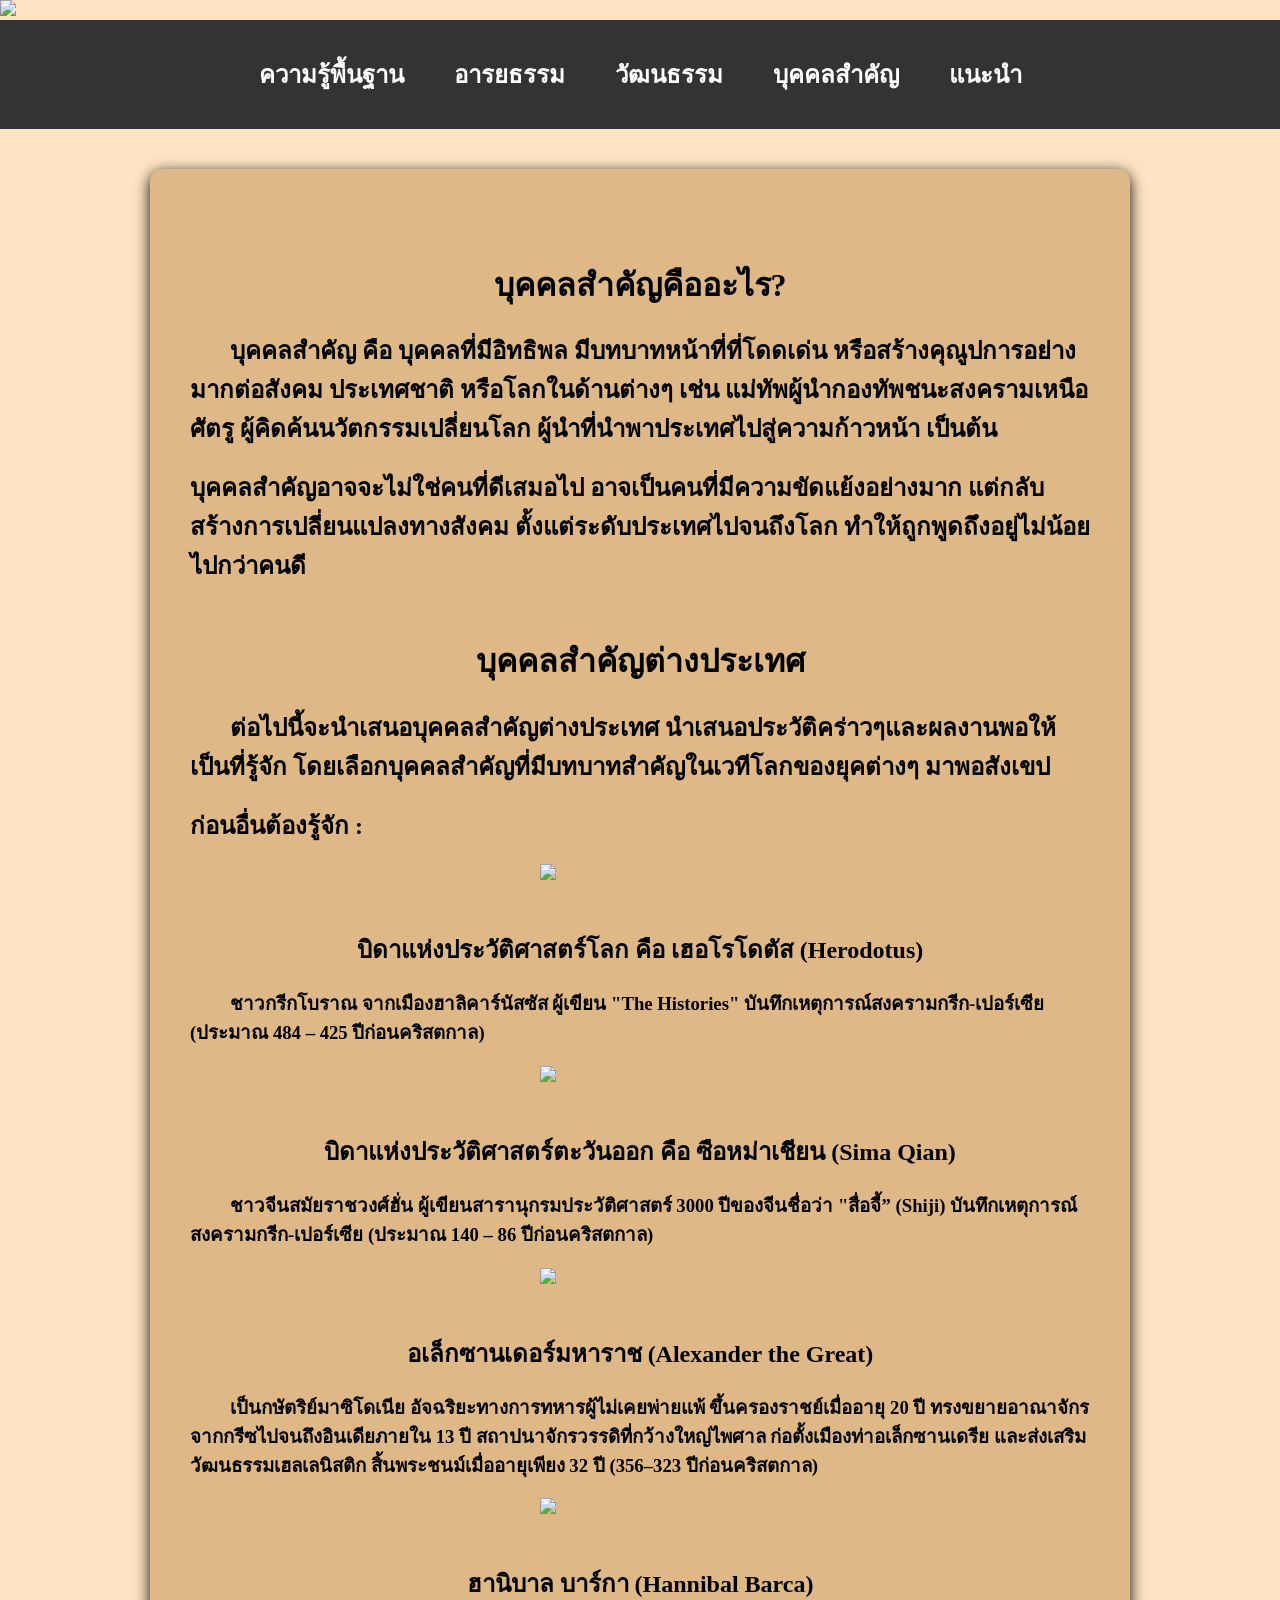
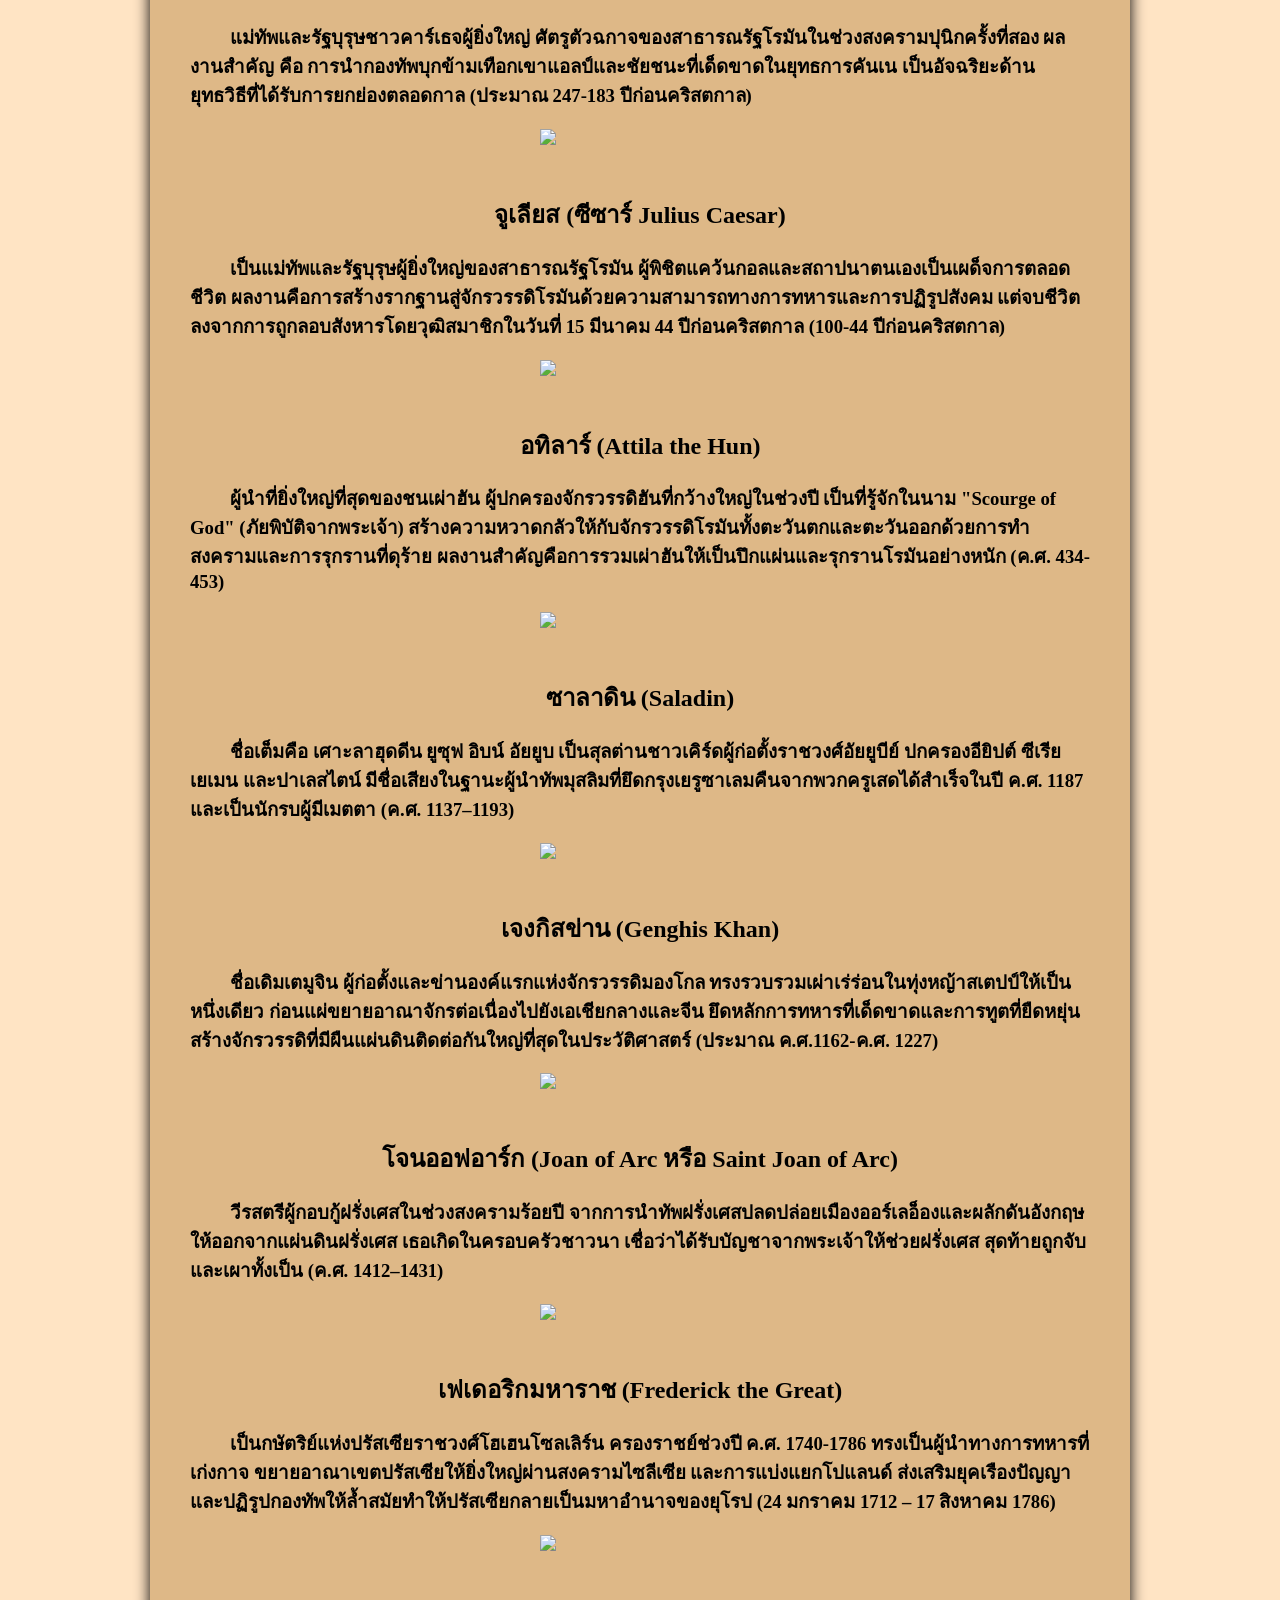
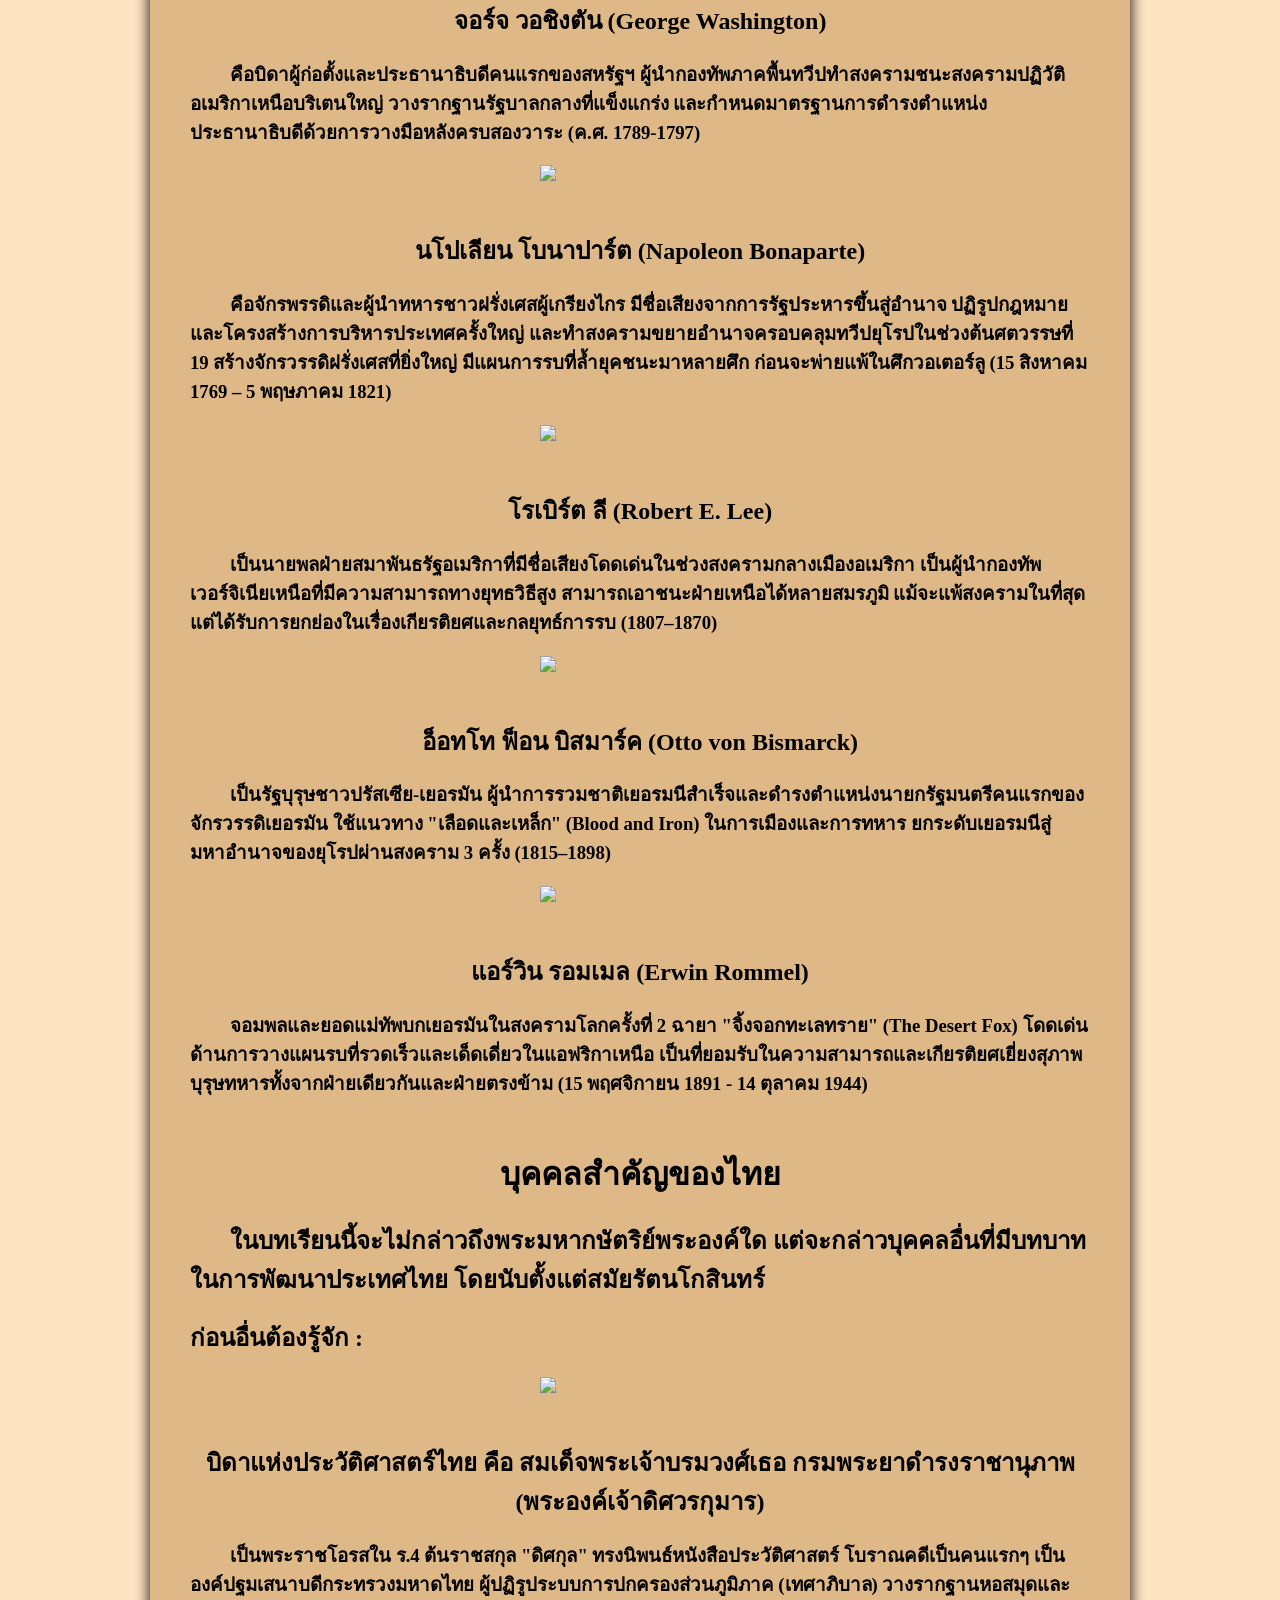
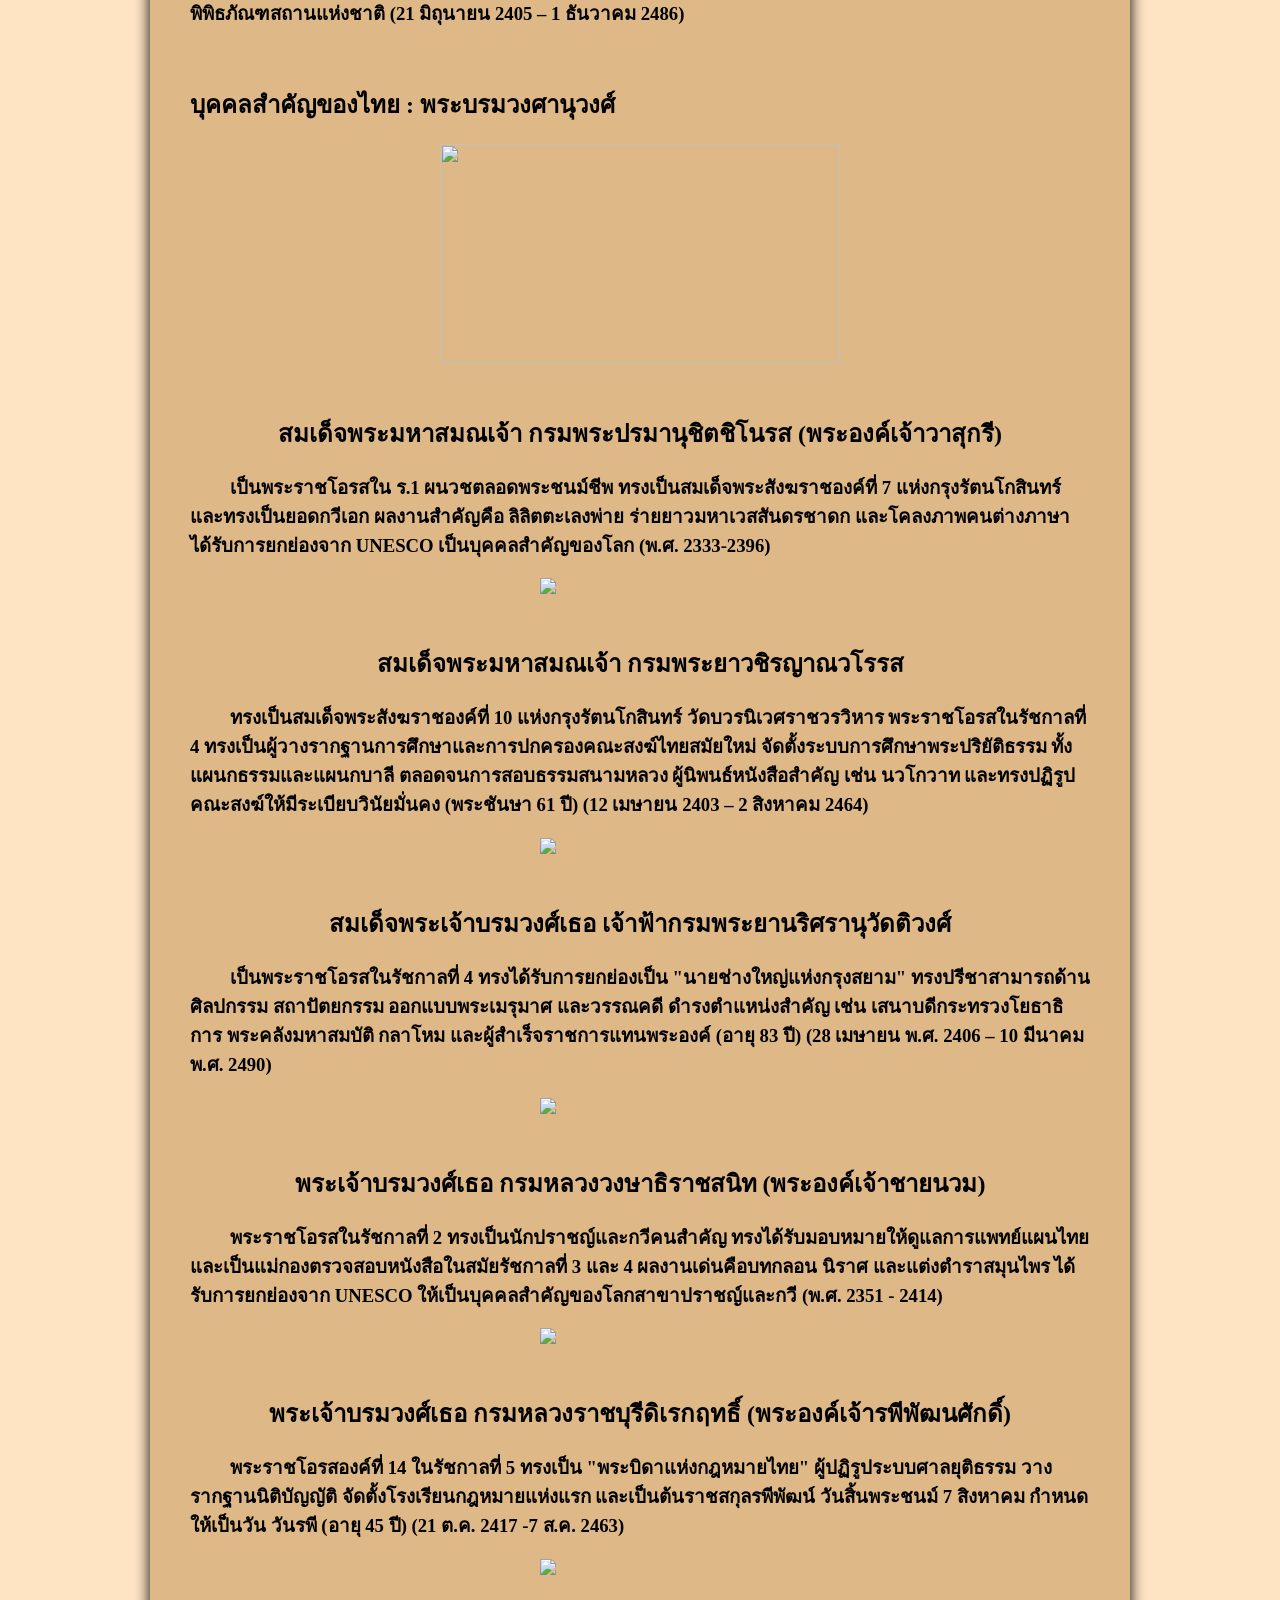
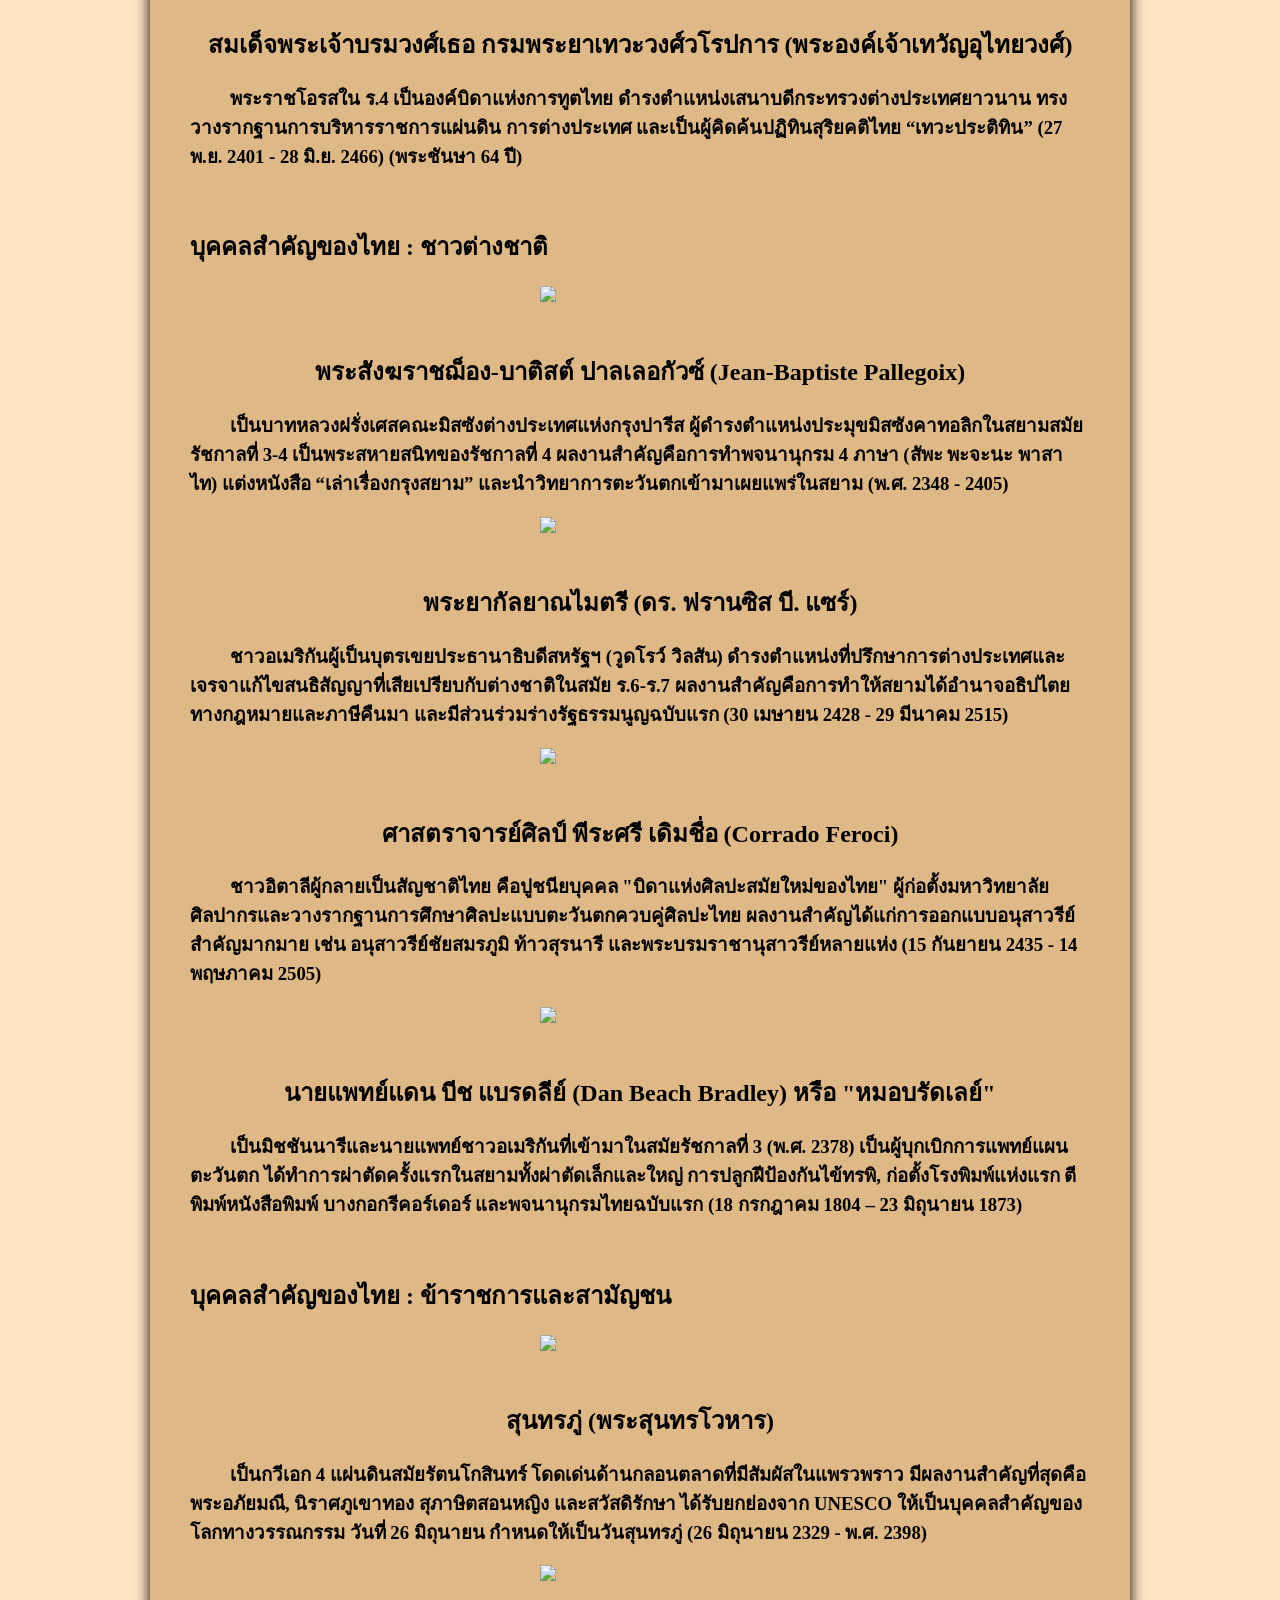
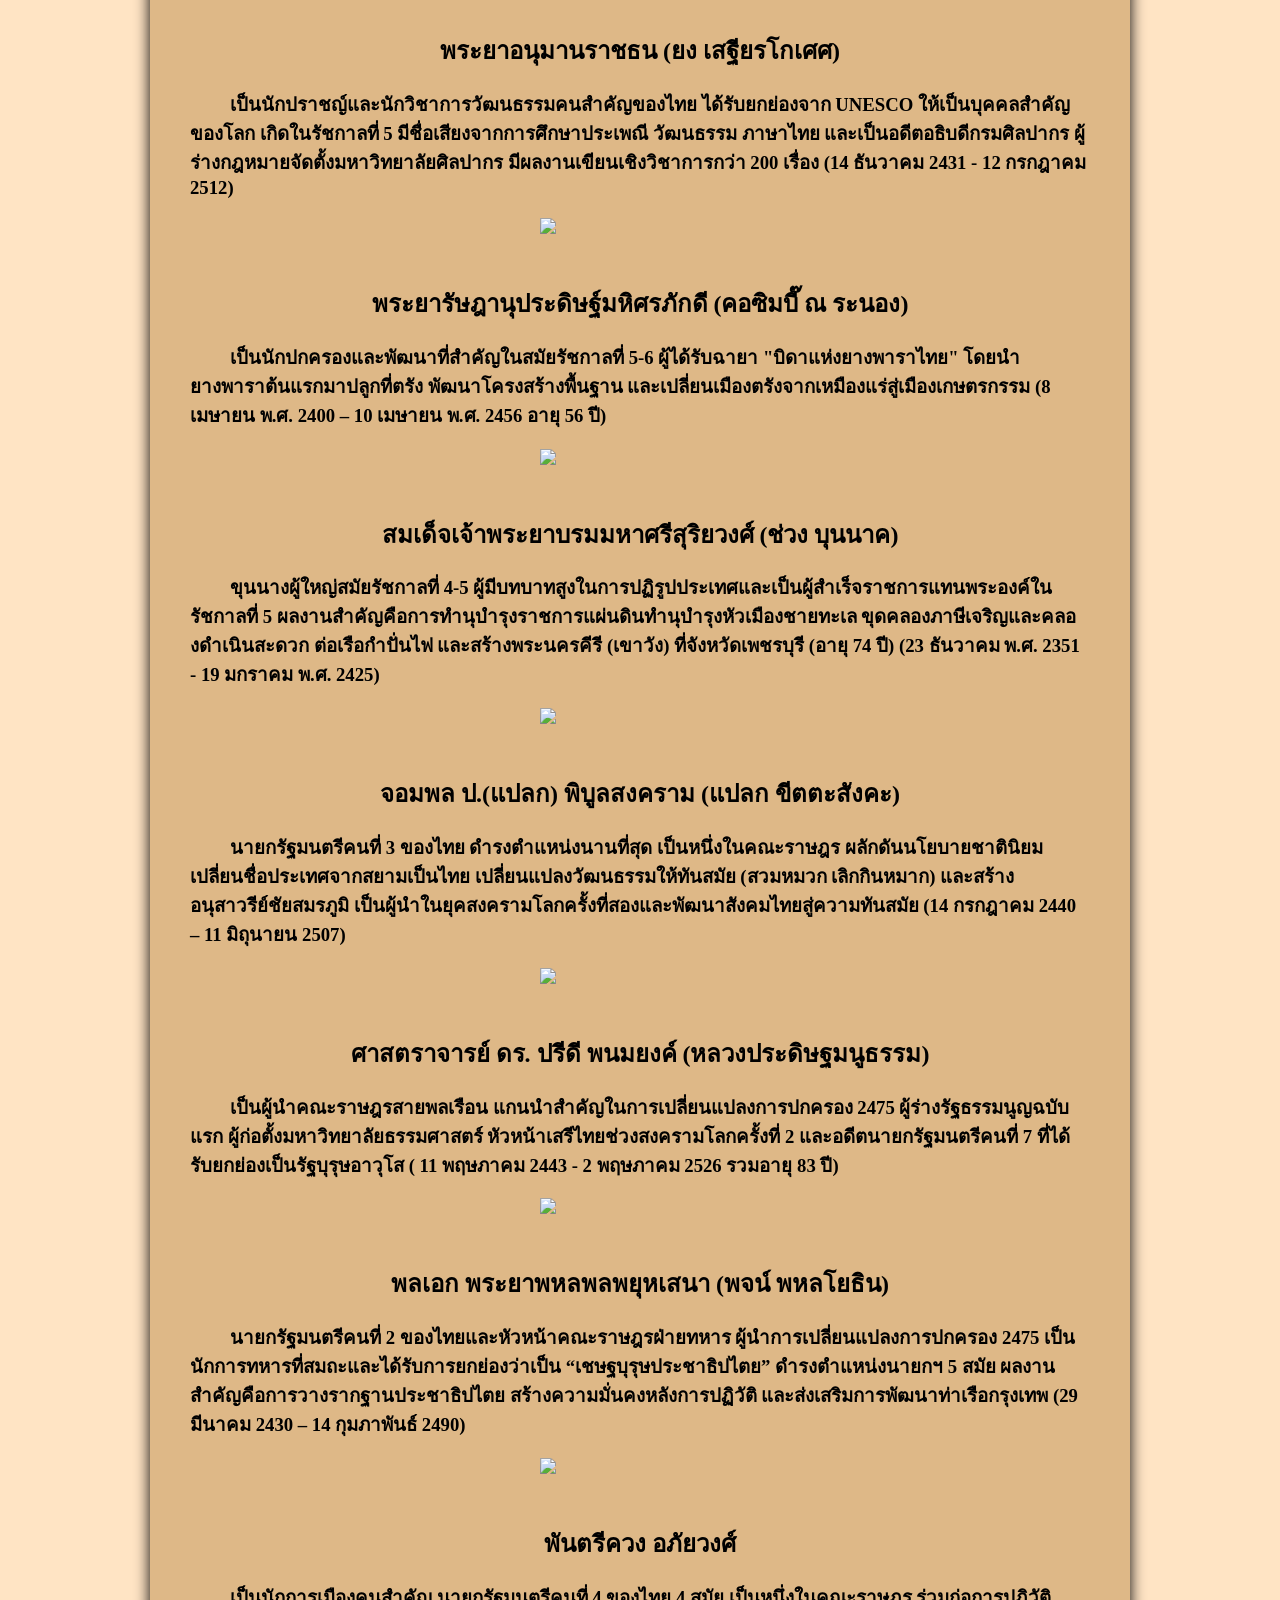
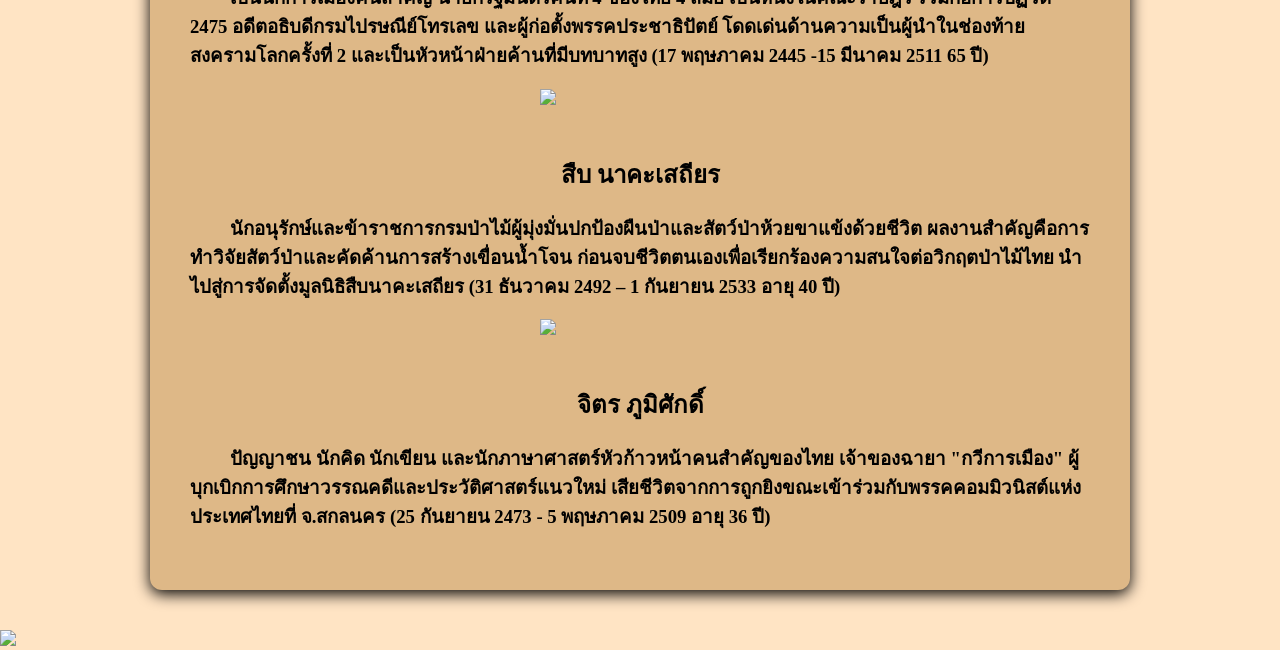
==== p4.html @ e572e946 "Add files via upload" ====
<!DOCTYPE html>
<html lang="en">
<head>
    <meta charset="UTF-8">
    <meta name="viewport" content="width=device-width, initial-scale=1.0">
    <title>Document</title>
    <link rel="stylesheet" type="text/css" href="styles.css">

</head>
<body>
 <div class="banner">
         <img src="banner1.png">
    </div>
    
    <nav class="main-menu">  
         <ul>
              <h1><li><a href="index.html">ความรู้พื้นฐาน</a></li></h1>
              <h1><li><a href="p2.html">อารยธรรม</a></li></h1>
              <h1><li><a href="p3.html">วัฒนธรรม</a></li></h1>
              <h1><li><a href="p4.html">บุคคลสำคัญ</a></li></h1>
              <h1><li><a href="p5.html">แนะนำ</a></li></h1>
         </ul>
     </nav>
         <div class="content">


   <h1 class="main-title">บุคคลสำคัญคืออะไร?</h1>
<h2 class="indent-text">บุคคลสำคัญ คือ บุคคลที่มีอิทธิพล มีบทบาทหน้าที่ที่โดดเด่น หรือสร้างคุณูปการอย่างมากต่อสังคม ประเทศชาติ หรือโลกในด้านต่างๆ เช่น แม่ทัพผู้นำกองทัพชนะสงครามเหนือศัตรู ผู้คิดค้นนวัตกรรมเปลี่ยนโลก ผู้นำที่นำพาประเทศไปสู่ความก้าวหน้า เป็นต้น</h2>
<h2>บุคคลสำคัญอาจจะไม่ใช่คนที่ดีเสมอไป อาจเป็นคนที่มีความขัดแย้งอย่างมาก แต่กลับสร้างการเปลี่ยนแปลงทางสังคม ตั้งแต่ระดับประเทศไปจนถึงโลก ทำให้ถูกพูดถึงอยู่ไม่น้อยไปกว่าคนดี</h2>
<h1 class="main-title">บุคคลสำคัญต่างประเทศ</h1>
<h2 class="indent-text">ต่อไปนี้จะนำเสนอบุคคลสำคัญต่างประเทศ นำเสนอประวัติคร่าวๆและผลงานพอให้เป็นที่รู้จัก โดยเลือกบุคคลสำคัญที่มีบทบาทสำคัญในเวทีโลกของยุคต่างๆ มาพอสังเขป</h2>
<h2>ก่อนอื่นต้องรู้จัก :</h2>

<img src="herodotus.jfif" style="width: 100%; max-width: 200px; height: auto;" class="center-img">
<h2 class="main-title">บิดาแห่งประวัติศาสตร์โลก คือ เฮอโรโดตัส (Herodotus) </h2>
<h3 class="indent-text">ชาวกรีกโบราณ จากเมืองฮาลิคาร์นัสซัส ผู้เขียน "The Histories" บันทึกเหตุการณ์สงครามกรีก-เปอร์เซีย
 (ประมาณ 484 – 425 ปีก่อนคริสตกาล)</h3>

 <img src="sima_.jfif" style="width: 100%; max-width: 200px; height: auto;" class="center-img">
 <h2 class="main-title">บิดาแห่งประวัติศาสตร์ตะวันออก คือ ซือหม่าเชียน (Sima Qian) </h2>
<h3 class="indent-text">ชาวจีนสมัยราชวงศ์ฮั่น ผู้เขียนสารานุกรมประวัติศาสตร์ 3000 ปีของจีนชื่อว่า "สื่อจี้” (Shiji) บันทึกเหตุการณ์สงครามกรีก-เปอร์เซีย
 (ประมาณ 140 – 86 ปีก่อนคริสตกาล)</h3>

 <img src="Alexander.jpg" style="width: 100%; max-width: 200px; height: auto;" class="center-img">
 <h2 class="main-title">อเล็กซานเดอร์มหาราช (Alexander the Great)</h2>
<h3 class="indent-text"> เป็นกษัตริย์มาซิโดเนีย อัจฉริยะทางการทหารผู้ไม่เคยพ่ายแพ้ ขึ้นครองราชย์เมื่ออายุ 20 ปี ทรงขยายอาณาจักรจากกรีซไปจนถึงอินเดียภายใน 13 ปี สถาปนาจักรวรรดิที่กว้างใหญ่ไพศาล ก่อตั้งเมืองท่าอเล็กซานเดรีย และส่งเสริมวัฒนธรรมเฮลเลนิสติก สิ้นพระชนม์เมื่ออายุเพียง 32 ปี
 (356–323 ปีก่อนคริสตกาล)</h3>

 <img src="Hannibal_Barca.jpg" style="width: 100%; max-width: 200px; height: auto;" class="center-img">
 <h2 class="main-title">ฮานิบาล บาร์กา (Hannibal Barca) </h2>
<h3 class="indent-text"> แม่ทัพและรัฐบุรุษชาวคาร์เธจผู้ยิ่งใหญ่ ศัตรูตัวฉกาจของสาธารณรัฐโรมันในช่วงสงครามปุนิกครั้งที่สอง 
ผลงานสำคัญ คือ การนำกองทัพบุกข้ามเทือกเขาแอลป์และชัยชนะที่เด็ดขาดในยุทธการคันเน เป็นอัจฉริยะด้านยุทธวิธีที่ได้รับการยกย่องตลอดกาล 
 (ประมาณ 247-183 ปีก่อนคริสตกาล)</h3>

 <img src="julius_caesa.jpg" style="width: 100%; max-width: 200px; height: auto;" class="center-img">
 <h2 class="main-title">จูเลียส (ซีซาร์ Julius Caesar)</h2>
<h3 class="indent-text"> เป็นแม่ทัพและรัฐบุรุษผู้ยิ่งใหญ่ของสาธารณรัฐโรมัน ผู้พิชิตแคว้นกอลและสถาปนาตนเองเป็นเผด็จการตลอดชีวิต ผลงานคือการสร้างรากฐานสู่จักรวรรดิโรมันด้วยความสามารถทางการทหารและการปฏิรูปสังคม แต่จบชีวิตลงจากการถูกลอบสังหารโดยวุฒิสมาชิกในวันที่ 15 มีนาคม 44 ปีก่อนคริสตกาล
 (100-44 ปีก่อนคริสตกาล)</h3>

<img src="atila_the_hun.jpg" style="width: 100%; max-width: 200px; height: auto;" class="center-img">
<h2 class="main-title">อทิลาร์ (Attila the Hun) </h2>
<h3 class="indent-text">ผู้นำที่ยิ่งใหญ่ที่สุดของชนเผ่าฮัน ผู้ปกครองจักรวรรดิฮันที่กว้างใหญ่ในช่วงปี เป็นที่รู้จักในนาม "Scourge of God" (ภัยพิบัติจากพระเจ้า) สร้างความหวาดกลัวให้กับจักรวรรดิโรมันทั้งตะวันตกและตะวันออกด้วยการทำสงครามและการรุกรานที่ดุร้าย ผลงานสำคัญคือการรวมเผ่าฮันให้เป็นปึกแผ่นและรุกรานโรมันอย่างหนัก (ค.ศ. 434-453)</h3>

<img src="Saladin.jfif" style="width: 100%; max-width: 200px; height: auto;" class="center-img">
<h2 class="main-title">ซาลาดิน (Saladin)</h2>
<h3 class="indent-text"> ชื่อเต็มคือ เศาะลาฮุดดีน ยูซุฟ อิบน์ อัยยูบ เป็นสุลต่านชาวเคิร์ดผู้ก่อตั้งราชวงศ์อัยยูบีย์ ปกครองอียิปต์ ซีเรีย เยเมน และปาเลสไตน์ มีชื่อเสียงในฐานะผู้นำทัพมุสลิมที่ยึดกรุงเยรูซาเลมคืนจากพวกครูเสดได้สำเร็จในปี ค.ศ. 1187 และเป็นนักรบผู้มีเมตตา (ค.ศ. 1137–1193)</h3>

<img src="genghiscan.jpg" style="width: 100%; max-width: 200px; height: auto;" class="center-img">
<h2 class="main-title">เจงกิสข่าน (Genghis Khan)</h2>
<h3 class="indent-text"> ชื่อเดิมเตมูจิน ผู้ก่อตั้งและข่านองค์แรกแห่งจักรวรรดิมองโกล ทรงรวบรวมเผ่าเร่ร่อนในทุ่งหญ้าสเตปป์ให้เป็นหนึ่งเดียว ก่อนแผ่ขยายอาณาจักรต่อเนื่องไปยังเอเชียกลางและจีน ยึดหลักการทหารที่เด็ดขาดและการทูตที่ยืดหยุ่น สร้างจักรวรรดิที่มีผืนแผ่นดินติดต่อกันใหญ่ที่สุดในประวัติศาสตร์
 (ประมาณ ค.ศ.1162-ค.ศ. 1227)</h3>

 <img src="Joan_of_Arc.jfif" style="width: 100%; max-width: 200px; height: auto;" class="center-img">
 <h2 class="main-title">โจนออฟอาร์ก (Joan of Arc หรือ Saint Joan of Arc)</h2>
<h3 class="indent-text"> วีรสตรีผู้กอบกู้ฝรั่งเศสในช่วงสงครามร้อยปี จากการนำทัพฝรั่งเศสปลดปล่อยเมืองออร์เลอ็องและผลักดันอังกฤษให้ออกจากแผ่นดินฝรั่งเศส เธอเกิดในครอบครัวชาวนา เชื่อว่าได้รับบัญชาจากพระเจ้าให้ช่วยฝรั่งเศส สุดท้ายถูกจับและเผาทั้งเป็น 
(ค.ศ. 1412–1431)</h3>

<img src="Frederick.jfif" style="width: 100%; max-width: 200px; height: auto;"class="center-img" >
<h2 class="main-title">เฟเดอริกมหาราช (Frederick the Great)</h2>
<h3 class="indent-text"> เป็นกษัตริย์แห่งปรัสเซียราชวงศ์โฮเฮนโซลเลิร์น ครองราชย์ช่วงปี ค.ศ. 1740-1786 ทรงเป็นผู้นำทางการทหารที่เก่งกาจ ขยายอาณาเขตปรัสเซียให้ยิ่งใหญ่ผ่านสงครามไซลีเซีย และการแบ่งแยกโปแลนด์ ส่งเสริมยุคเรืองปัญญา และปฏิรูปกองทัพให้ล้ำสมัยทำให้ปรัสเซียกลายเป็นมหาอำนาจของยุโรป (24 มกราคม 1712 – 17 สิงหาคม 1786)</h3>

<img src="George_Washington.jpg" style="width: 100%; max-width: 200px; height: auto;" class="center-img">
<h2 class="main-title">จอร์จ วอชิงตัน (George Washington)</h2>
<h3 class="indent-text"> คือบิดาผู้ก่อตั้งและประธานาธิบดีคนแรกของสหรัฐฯ ผู้นำกองทัพภาคพื้นทวีปทำสงครามชนะสงครามปฏิวัติอเมริกาเหนือบริเตนใหญ่ วางรากฐานรัฐบาลกลางที่แข็งแกร่ง และกำหนดมาตรฐานการดำรงตำแหน่งประธานาธิบดีด้วยการวางมือหลังครบสองวาระ (ค.ศ. 1789-1797)</h3>

<img src="Napoleon.jpg" style="width: 100%; max-width: 200px; height: auto;" class="center-img">
<h2 class="main-title">นโปเลียน โบนาปาร์ต (Napoleon Bonaparte)</h2>
<h3 class="indent-text"> คือจักรพรรดิและผู้นำทหารชาวฝรั่งเศสผู้เกรียงไกร มีชื่อเสียงจากการรัฐประหารขึ้นสู่อำนาจ ปฏิรูปกฎหมายและโครงสร้างการบริหารประเทศครั้งใหญ่ และทำสงครามขยายอำนาจครอบคลุมทวีปยุโรปในช่วงต้นศตวรรษที่ 19 สร้างจักรวรรดิฝรั่งเศสที่ยิ่งใหญ่ มีแผนการรบที่ล้ำยุคชนะมาหลายศึก ก่อนจะพ่ายแพ้ในศึกวอเตอร์ลู (15 สิงหาคม 1769 – 5 พฤษภาคม 1821)</h3>

<img src="Robert_Edward_Lee.jpg" style="width: 100%; max-width: 200px; height: auto;" class="center-img">
<h2 class="main-title">โรเบิร์ต ลี (Robert E. Lee)</h2>
<h3 class="indent-text"> เป็นนายพลฝ่ายสมาพันธรัฐอเมริกาที่มีชื่อเสียงโดดเด่นในช่วงสงครามกลางเมืองอเมริกา เป็นผู้นำกองทัพเวอร์จิเนียเหนือที่มีความสามารถทางยุทธวิธีสูง สามารถเอาชนะฝ่ายเหนือได้หลายสมรภูมิ แม้จะแพ้สงครามในที่สุด แต่ได้รับการยกย่องในเรื่องเกียรติยศและกลยุทธ์การรบ (1807–1870)</h3>

<img src="Bismarck.jfif" style="width: 100%; max-width: 200px; height: auto;" class="center-img">
<h2 class="main-title">อ็อทโท ฟ็อน บิสมาร์ค (Otto von Bismarck)</h2>
<h3 class="indent-text"> เป็นรัฐบุรุษชาวปรัสเซีย-เยอรมัน ผู้นำการรวมชาติเยอรมนีสำเร็จและดำรงตำแหน่งนายกรัฐมนตรีคนแรกของจักรวรรดิเยอรมัน ใช้แนวทาง "เลือดและเหล็ก" (Blood and Iron) ในการเมืองและการทหาร ยกระดับเยอรมนีสู่มหาอำนาจของยุโรปผ่านสงคราม 3 ครั้ง (1815–1898)</h3>

<img src="rommel.jfif" style="width: 100%; max-width: 200px; height: auto;" class="center-img">
<h2 class="main-title">แอร์วิน รอมเมล (Erwin Rommel)</h2>
<h3 class="indent-text"> จอมพลและยอดแม่ทัพบกเยอรมันในสงครามโลกครั้งที่ 2 ฉายา "จิ้งจอกทะเลทราย" (The Desert Fox) โดดเด่นด้านการวางแผนรบที่รวดเร็วและเด็ดเดี่ยวในแอฟริกาเหนือ เป็นที่ยอมรับในความสามารถและเกียรติยศเยี่ยงสุภาพบุรุษทหารทั้งจากฝ่ายเดียวกันและฝ่ายตรงข้าม 
(15 พฤศจิกายน 1891 - 14 ตุลาคม 1944)</h3>


 <h1 class="main-title">บุคคลสำคัญของไทย</h1>

<p><h2 class="indent-text">ในบทเรียนนี้จะไม่กล่าวถึงพระมหากษัตริย์พระองค์ใด แต่จะกล่าวบุคคลอื่นที่มีบทบาทในการพัฒนาประเทศไทย โดยนับตั้งแต่สมัยรัตนโกสินทร์</h2></p>
<p><h2>ก่อนอื่นต้องรู้จัก :</h2></p>


<img src="Tisavarakumara_Damrong_Rajanubhab.jpg" style="width: 100%; max-width: 200px; height: auto;" class="center-img">
<h2 class="main-title">บิดาแห่งประวัติศาสตร์ไทย คือ สมเด็จพระเจ้าบรมวงศ์เธอ กรมพระยาดำรงราชานุภาพ (พระองค์เจ้าดิศวรกุมาร) </h2>
<h3 class="indent-text">เป็นพระราชโอรสใน ร.4 ต้นราชสกุล "ดิศกุล" ทรงนิพนธ์หนังสือประวัติศาสตร์ โบราณคดีเป็นคนแรกๆ เป็นองค์ปฐมเสนาบดีกระทรวงมหาดไทย ผู้ปฏิรูประบบการปกครองส่วนภูมิภาค (เทศาภิบาล) วางรากฐานหอสมุดและพิพิธภัณฑสถานแห่งชาติ
 (21 มิถุนายน 2405 – 1 ธันวาคม 2486)</h3>

<br>
<h2>บุคคลสำคัญของไทย : พระบรมวงศานุวงศ์</h2>

<img src="somdet_Pramahasamanacho.jpg" style="width: 100%; max-width: 400px; height: 220px;" class="center-img">
<h2 class="main-title">สมเด็จพระมหาสมณเจ้า กรมพระปรมานุชิตชิโนรส (พระองค์เจ้าวาสุกรี) </h2>
<h3 class="indent-text">เป็นพระราชโอรสใน ร.1 ผนวชตลอดพระชนม์ชีพ ทรงเป็นสมเด็จพระสังฆราชองค์ที่ 7 แห่งกรุงรัตนโกสินทร์ และทรงเป็นยอดกวีเอก ผลงานสำคัญคือ ลิลิตตะเลงพ่าย ร่ายยาวมหาเวสสันดรชาดก และโคลงภาพคนต่างภาษา ได้รับการยกย่องจาก UNESCO เป็นบุคคลสำคัญของโลก (พ.ศ. 2333-2396)</h3>


<img src="prayhochira.jfif" style="width: 100%; max-width: 200px; height: auto;" class="center-img">
<h2 class="main-title">สมเด็จพระมหาสมณเจ้า กรมพระยาวชิรญาณวโรรส </h2>
<h3 class="indent-text">ทรงเป็นสมเด็จพระสังฆราชองค์ที่ 10 แห่งกรุงรัตนโกสินทร์ วัดบวรนิเวศราชวรวิหาร พระราชโอรสในรัชกาลที่ 4 ทรงเป็นผู้วางรากฐานการศึกษาและการปกครองคณะสงฆ์ไทยสมัยใหม่ จัดตั้งระบบการศึกษาพระปริยัติธรรม ทั้งแผนกธรรมและแผนกบาลี ตลอดจนการสอบธรรมสนามหลวง ผู้นิพนธ์หนังสือสำคัญ เช่น นวโกวาท และทรงปฏิรูปคณะสงฆ์ให้มีระเบียบวินัยมั่นคง (พระชันษา 61 ปี) (12 เมษายน 2403 – 2 สิงหาคม 2464)</h3>

<img src="Naritsaranuwat.jfif" style="width: 100%; max-width: 200px; height: auto;" class="center-img">
<h2 class="main-title">สมเด็จพระเจ้าบรมวงศ์เธอ เจ้าฟ้ากรมพระยานริศรานุวัดติวงศ์ </h2>
<h3 class="indent-text">เป็นพระราชโอรสในรัชกาลที่ 4 ทรงได้รับการยกย่องเป็น "นายช่างใหญ่แห่งกรุงสยาม" ทรงปรีชาสามารถด้านศิลปกรรม สถาปัตยกรรม ออกแบบพระเมรุมาศ และวรรณคดี ดำรงตำแหน่งสำคัญ เช่น เสนาบดีกระทรวงโยธาธิการ พระคลังมหาสมบัติ กลาโหม และผู้สำเร็จราชการแทนพระองค์ (อายุ 83 ปี) (28 เมษายน พ.ศ. 2406 – 10 มีนาคม พ.ศ. 2490)</h3>

<img src="wongsathiratsanit.jfif" style="width: 100%; max-width: 200px; height: auto;" class="center-img">
<h2 class="main-title">พระเจ้าบรมวงศ์เธอ กรมหลวงวงษาธิราชสนิท (พระองค์เจ้าชายนวม) </h2>
<h3 class="indent-text">พระราชโอรสในรัชกาลที่ 2 ทรงเป็นนักปราชญ์และกวีคนสำคัญ ทรงได้รับมอบหมายให้ดูแลการแพทย์แผนไทยและเป็นแม่กองตรวจสอบหนังสือในสมัยรัชกาลที่ 3 และ 4 ผลงานเด่นคือบทกลอน นิราศ และแต่งตำราสมุนไพร ได้รับการยกย่องจาก UNESCO ให้เป็นบุคคลสำคัญของโลกสาขาปราชญ์และกวี (พ.ศ. 2351 - 2414)</h3>

<img src="lawyer.jpg" style="width: 100%; max-width: 200px; height: auto;" class="center-img">
<h2 class="main-title">พระเจ้าบรมวงศ์เธอ กรมหลวงราชบุรีดิเรกฤทธิ์ (พระองค์เจ้ารพีพัฒนศักดิ์) </h2>
<h3 class="indent-text">พระราชโอรสองค์ที่ 14 ในรัชกาลที่ 5 ทรงเป็น "พระบิดาแห่งกฎหมายไทย" ผู้ปฏิรูประบบศาลยุติธรรม วางรากฐานนิติบัญญัติ จัดตั้งโรงเรียนกฎหมายแห่งแรก และเป็นต้นราชสกุลรพีพัฒน์ วันสิ้นพระชนม์ 7 สิงหาคม กำหนดให้เป็นวัน วันรพี (อายุ 45 ปี) 
 (21 ต.ค. 2417 -7 ส.ค. 2463)</h3>

<img src="thawawong.jfif" style="width: 100%; max-width: 200px; height: auto;" class="center-img">
<h2 class="main-title">สมเด็จพระเจ้าบรมวงศ์เธอ กรมพระยาเทวะวงศ์วโรปการ (พระองค์เจ้าเทวัญอุไทยวงศ์) </h2>
<h3 class="indent-text">พระราชโอรสใน ร.4 เป็นองค์บิดาแห่งการทูตไทย ดำรงตำแหน่งเสนาบดีกระทรวงต่างประเทศยาวนาน ทรงวางรากฐานการบริหารราชการแผ่นดิน การต่างประเทศ และเป็นผู้คิดค้นปฏิทินสุริยคติไทย “เทวะประติทิน” (27 พ.ย. 2401 - 28 มิ.ย. 2466) 
(พระชันษา 64 ปี)</h3>

<br>
<h2>บุคคลสำคัญของไทย : ชาวต่างชาติ</h2>


<img src="pallogea.jfif" style="width: 100%; max-width: 200px; height: auto;" class="center-img">
<h2 class="main-title">พระสังฆราชฌ็อง-บาติสต์ ปาลเลอกัวซ์ (Jean-Baptiste Pallegoix) </h2>
<h3 class="indent-text">เป็นบาทหลวงฝรั่งเศสคณะมิสซังต่างประเทศแห่งกรุงปารีส ผู้ดำรงตำแหน่งประมุขมิสซังคาทอลิกในสยามสมัยรัชกาลที่ 3-4 เป็นพระสหายสนิทของรัชกาลที่ 4 ผลงานสำคัญคือการทำพจนานุกรม 4 ภาษา (สัพะ พะจะนะ พาสา ไท) แต่งหนังสือ “เล่าเรื่องกรุงสยาม” และนำวิทยาการตะวันตกเข้ามาเผยแพร่ในสยาม (พ.ศ. 2348 - 2405)</h3>


<img src="Francis_B_.jpg" style="width: 100%; max-width: 200px; height: auto;" class="center-img">
<h2 class="main-title">พระยากัลยาณไมตรี (ดร. ฟรานซิส บี. แซร์) </h2>
<h3 class="indent-text">ชาวอเมริกันผู้เป็นบุตรเขยประธานาธิบดีสหรัฐฯ (วูดโรว์ วิลสัน) ดำรงตำแหน่งที่ปรึกษาการต่างประเทศและเจรจาแก้ไขสนธิสัญญาที่เสียเปรียบกับต่างชาติในสมัย ร.6-ร.7 ผลงานสำคัญคือการทำให้สยามได้อำนาจอธิปไตยทางกฎหมายและภาษีคืนมา และมีส่วนร่วมร่างรัฐธรรมนูญฉบับแรก
 (30 เมษายน 2428 - 29 มีนาคม 2515)</h3>

<img src="Perasee.jfif" style="width: 100%; max-width: 200px; height: auto;" class="center-img">
<h2 class="main-title">ศาสตราจารย์ศิลป์ พีระศรี เดิมชื่อ (Corrado Feroci)</h2>
 <h3 class="indent-text"> ชาวอิตาลีผู้กลายเป็นสัญชาติไทย คือปูชนียบุคคล "บิดาแห่งศิลปะสมัยใหม่ของไทย" ผู้ก่อตั้งมหาวิทยาลัยศิลปากรและวางรากฐานการศึกษาศิลปะแบบตะวันตกควบคู่ศิลปะไทย ผลงานสำคัญได้แก่การออกแบบอนุสาวรีย์สำคัญมากมาย เช่น อนุสาวรีย์ชัยสมรภูมิ ท้าวสุรนารี และพระบรมราชานุสาวรีย์หลายแห่ง (15 กันยายน 2435 - 14 พฤษภาคม 2505)</h3>


<img src="หมอบลัดเลย์.jpg" style="width: 100%; max-width: 200px; height: auto;" class="center-img">
<h2 class="main-title">นายแพทย์แดน บีช แบรดลีย์ (Dan Beach Bradley) หรือ "หมอบรัดเลย์" </h2>
 <h3 class="indent-text">เป็นมิชชันนารีและนายแพทย์ชาวอเมริกันที่เข้ามาในสมัยรัชกาลที่ 3 (พ.ศ. 2378) เป็นผู้บุกเบิกการแพทย์แผนตะวันตก ได้ทำการผ่าตัดครั้งแรกในสยามทั้งผ่าตัดเล็กและใหญ่ การปลูกฝีป้องกันไข้ทรพิ, ก่อตั้งโรงพิมพ์แห่งแรก ตีพิมพ์หนังสือพิมพ์ บางกอกรีคอร์เดอร์ และพจนานุกรมไทยฉบับแรก (18 กรกฎาคม 1804 – 23 มิถุนายน 1873)</h3>


<br>
 <h2>บุคคลสำคัญของไทย : ข้าราชการและสามัญชน</h2>


<img src="สุนทรภู่.jfif" style="width: 100%; max-width: 200px; height: auto;" class="center-img">
<h2 class="main-title">สุนทรภู่ (พระสุนทรโวหาร) </h2>
 <h3 class="indent-text">เป็นกวีเอก 4 แผ่นดินสมัยรัตนโกสินทร์ โดดเด่นด้านกลอนตลาดที่มีสัมผัสในแพรวพราว มีผลงานสำคัญที่สุดคือ พระอภัยมณี, นิราศภูเขาทอง สุภาษิตสอนหญิง และสวัสดิรักษา ได้รับยกย่องจาก UNESCO ให้เป็นบุคคลสำคัญของโลกทางวรรณกรรม วันที่ 26  มิถุนายน กำหนดให้เป็นวันสุนทรภู่  
(26 มิถุนายน 2329 - พ.ศ. 2398)</h3>


<img src="พระยาอนุมานราชธน.jfif" style="width: 100%; max-width: 200px; height: auto;" class="center-img">
<h2 class="main-title">พระยาอนุมานราชธน (ยง เสฐียรโกเศศ) </h2>
<h3 class="indent-text">เป็นนักปราชญ์และนักวิชาการวัฒนธรรมคนสำคัญของไทย ได้รับยกย่องจาก UNESCO ให้เป็นบุคคลสำคัญของโลก เกิดในรัชกาลที่ 5 มีชื่อเสียงจากการศึกษาประเพณี วัฒนธรรม ภาษาไทย และเป็นอดีตอธิบดีกรมศิลปากร ผู้ร่างกฎหมายจัดตั้งมหาวิทยาลัยศิลปากร มีผลงานเขียนเชิงวิชาการกว่า 200 เรื่อง (14 ธันวาคม 2431 - 12 กรกฎาคม 2512)</h3>


<img src="คอซอมบี้.jfif" style="width: 100%; max-width: 200px; height: auto;" class="center-img">
<h2 class="main-title">พระยารัษฎานุประดิษฐ์มหิศรภักดี (คอซิมบี๊ ณ ระนอง) </h2>
<h3 class="indent-text">เป็นนักปกครองและพัฒนาที่สำคัญในสมัยรัชกาลที่ 5-6 ผู้ได้รับฉายา "บิดาแห่งยางพาราไทย" โดยนำยางพาราต้นแรกมาปลูกที่ตรัง พัฒนาโครงสร้างพื้นฐาน และเปลี่ยนเมืองตรังจากเหมืองแร่สู่เมืองเกษตรกรรม (8 เมษายน พ.ศ. 2400 – 10 เมษายน พ.ศ. 2456 อายุ 56 ปี)</h3>

<img src="Sri_Suriyawongse.jfif" style="width: 100%; max-width: 200px; height: auto;" class="center-img">
<h2 class="main-title">สมเด็จเจ้าพระยาบรมมหาศรีสุริยวงศ์ (ช่วง บุนนาค) </h2>
<h3 class="indent-text">ขุนนางผู้ใหญ่สมัยรัชกาลที่ 4-5 ผู้มีบทบาทสูงในการปฏิรูปประเทศและเป็นผู้สำเร็จราชการแทนพระองค์ในรัชกาลที่ 5 ผลงานสำคัญคือการทำนุบำรุงราชการแผ่นดินทำนุบำรุงหัวเมืองชายทะเล ขุดคลองภาษีเจริญและคลองดําเนินสะดวก ต่อเรือกำปั่นไฟ และสร้างพระนครคีรี (เขาวัง) ที่จังหวัดเพชรบุรี (อายุ 74 ปี) (23 ธันวาคม พ.ศ. 2351 - 19 มกราคม พ.ศ. 2425)</h3>

<img src="ป.พิบูลสงคราม.jfif" style="width: 100%; max-width: 200px; height: auto;" class="center-img">
<h2 class="main-title">จอมพล ป.(แปลก) พิบูลสงคราม (แปลก ขีตตะสังคะ) </h2>
<h3 class="indent-text">นายกรัฐมนตรีคนที่ 3 ของไทย ดำรงตำแหน่งนานที่สุด เป็นหนึ่งในคณะราษฎร ผลักดันนโยบายชาตินิยม เปลี่ยนชื่อประเทศจากสยามเป็นไทย เปลี่ยนแปลงวัฒนธรรมให้ทันสมัย (สวมหมวก เลิกกินหมาก) และสร้างอนุสาวรีย์ชัยสมรภูมิ เป็นผู้นำในยุคสงครามโลกครั้งที่สองและพัฒนาสังคมไทยสู่ความทันสมัย (14 กรกฎาคม 2440 – 11 มิถุนายน 2507)</h3>

<img src="Pridi_Banomyong-portrait.jpg" style="width: 100%; max-width: 200px; height: auto;" class="center-img">
<h2 class="main-title">ศาสตราจารย์ ดร. ปรีดี พนมยงค์ (หลวงประดิษฐมนูธรรม) </h2>
<h3 class="indent-text">เป็นผู้นำคณะราษฎรสายพลเรือน แกนนำสำคัญในการเปลี่ยนแปลงการปกครอง 2475 ผู้ร่างรัฐธรรมนูญฉบับแรก ผู้ก่อตั้งมหาวิทยาลัยธรรมศาสตร์ หัวหน้าเสรีไทยช่วงสงครามโลกครั้งที่ 2 และอดีตนายกรัฐมนตรีคนที่ 7 ที่ได้รับยกย่องเป็นรัฐบุรุษอาวุโส ( 11 พฤษภาคม 2443 - 2 พฤษภาคม 2526 รวมอายุ 83 ปี)</h3>

<img src="พระยาพหล.jfif" style="width: 100%; max-width: 200px; height: auto;" class="center-img">
<h2 class="main-title">พลเอก พระยาพหลพลพยุหเสนา (พจน์ พหลโยธิน) </h2>
<h3 class="indent-text">นายกรัฐมนตรีคนที่ 2 ของไทยและหัวหน้าคณะราษฎรฝ่ายทหาร ผู้นำการเปลี่ยนแปลงการปกครอง 2475 เป็นนักการทหารที่สมถะและได้รับการยกย่องว่าเป็น “เชษฐบุรุษประชาธิปไตย” ดำรงตำแหน่งนายกฯ 5 สมัย ผลงานสำคัญคือการวางรากฐานประชาธิปไตย สร้างความมั่นคงหลังการปฏิวัติ และส่งเสริมการพัฒนาท่าเรือกรุงเทพ (29 มีนาคม 2430 – 14 กุมภาพันธ์ 2490)</h3>

<img src="ควง_อภัยวงศ์.jfif" style="width: 100%; max-width: 200px; height: auto;" class="center-img">
<h2 class="main-title">พันตรีควง อภัยวงศ์ </h2>
<h3 class="indent-text">เป็นนักการเมืองคนสำคัญ นายกรัฐมนตรีคนที่ 4 ของไทย 4 สมัย เป็นหนึ่งในคณะราษฎร ร่วมก่อการปฏิวัติ 2475 อดีตอธิบดีกรมไปรษณีย์โทรเลข และผู้ก่อตั้งพรรคประชาธิปัตย์ โดดเด่นด้านความเป็นผู้นำในช่องท้ายสงครามโลกครั้งที่ 2 และเป็นหัวหน้าฝ่ายค้านที่มีบทบาทสูง (17 พฤษภาคม 2445 -15 มีนาคม 2511 65 ปี)</h3>

<img src="สืบ_นาคะเสถียร.jpg" style="width: 100%; max-width: 200px; height: auto;" class="center-img">
<h2 class="main-title">สืบ นาคะเสถียร </h2>
<h3 class="indent-text">นักอนุรักษ์และข้าราชการกรมป่าไม้ผู้มุ่งมั่นปกป้องผืนป่าและสัตว์ป่าห้วยขาแข้งด้วยชีวิต ผลงานสำคัญคือการทำวิจัยสัตว์ป่าและคัดค้านการสร้างเขื่อนน้ำโจน ก่อนจบชีวิตตนเองเพื่อเรียกร้องความสนใจต่อวิกฤตป่าไม้ไทย นำไปสู่การจัดตั้งมูลนิธิสืบนาคะเสถียร (31 ธันวาคม 2492 – 1 กันยายน 2533 อายุ 40 ปี)</h3>

<img src="จิตร_ภูมิศักดิ์.jfif" style="width: 100%; max-width: 200px; height: auto;" class="center-img">
<h2 class="main-title">จิตร ภูมิศักดิ์ </h2>
<h3 class="indent-text">ปัญญาชน นักคิด นักเขียน และนักภาษาศาสตร์หัวก้าวหน้าคนสำคัญของไทย เจ้าของฉายา "กวีการเมือง" ผู้บุกเบิกการศึกษาวรรณคดีและประวัติศาสตร์แนวใหม่ เสียชีวิตจากการถูกยิงขณะเข้าร่วมกับพรรคคอมมิวนิสต์แห่งประเทศไทยที่ จ.สกลนคร (25 กันยายน 2473 - 5 พฤษภาคม 2509 อายุ 36 ปี)</h3>



  </div>
    </div>


    <div class="footer">
         <img src="footer.png">
    </div>


</body>
</html>
---- styles.css ----
body {
    background-color: bisque;
    margin: 0;
    padding: 0;
.main-menu {
    background-color: #333;
    position: -webkit-sticky;
    position:sticky;
    top: 0;
    z-index: 1000;
}
.main-menu ul {
    list-style: none;
    margin: 0;
    padding: 0;
    display: flex;
    justify-content: center;
}
.main-menu li a {
    display: block;
    color: white;
    padding: 15px 25px;
    text-decoration: none;
}
.main-menu li a:hover{
    background-color: #555;
}
}
.content{
    max-width: 900px;
    margin: 40px auto;
    padding: 40px;
    background-color: burlywood;
    border-radius: 12px;
    box-shadow: 0 4px 15px rgba(0, 0, 0, 1);
}
.main-title{
    text-align: center;
    margin-top: 50px;
}
.center-img{
    display: block;
    margin-left: auto;
    margin-right: auto;
}
.image-group {
    display: flex;
    justify-content: center;
    gap: 15px;
    margin: 30px 0;
    flex-wrap: wrap;
}
.image-group img {
    width: 30%;
    max-width: 200px;
    height: auto;
    object-fit: cover;
    border-radius: 5px;
}
.indent-text{
    text-indent: 40px;
}
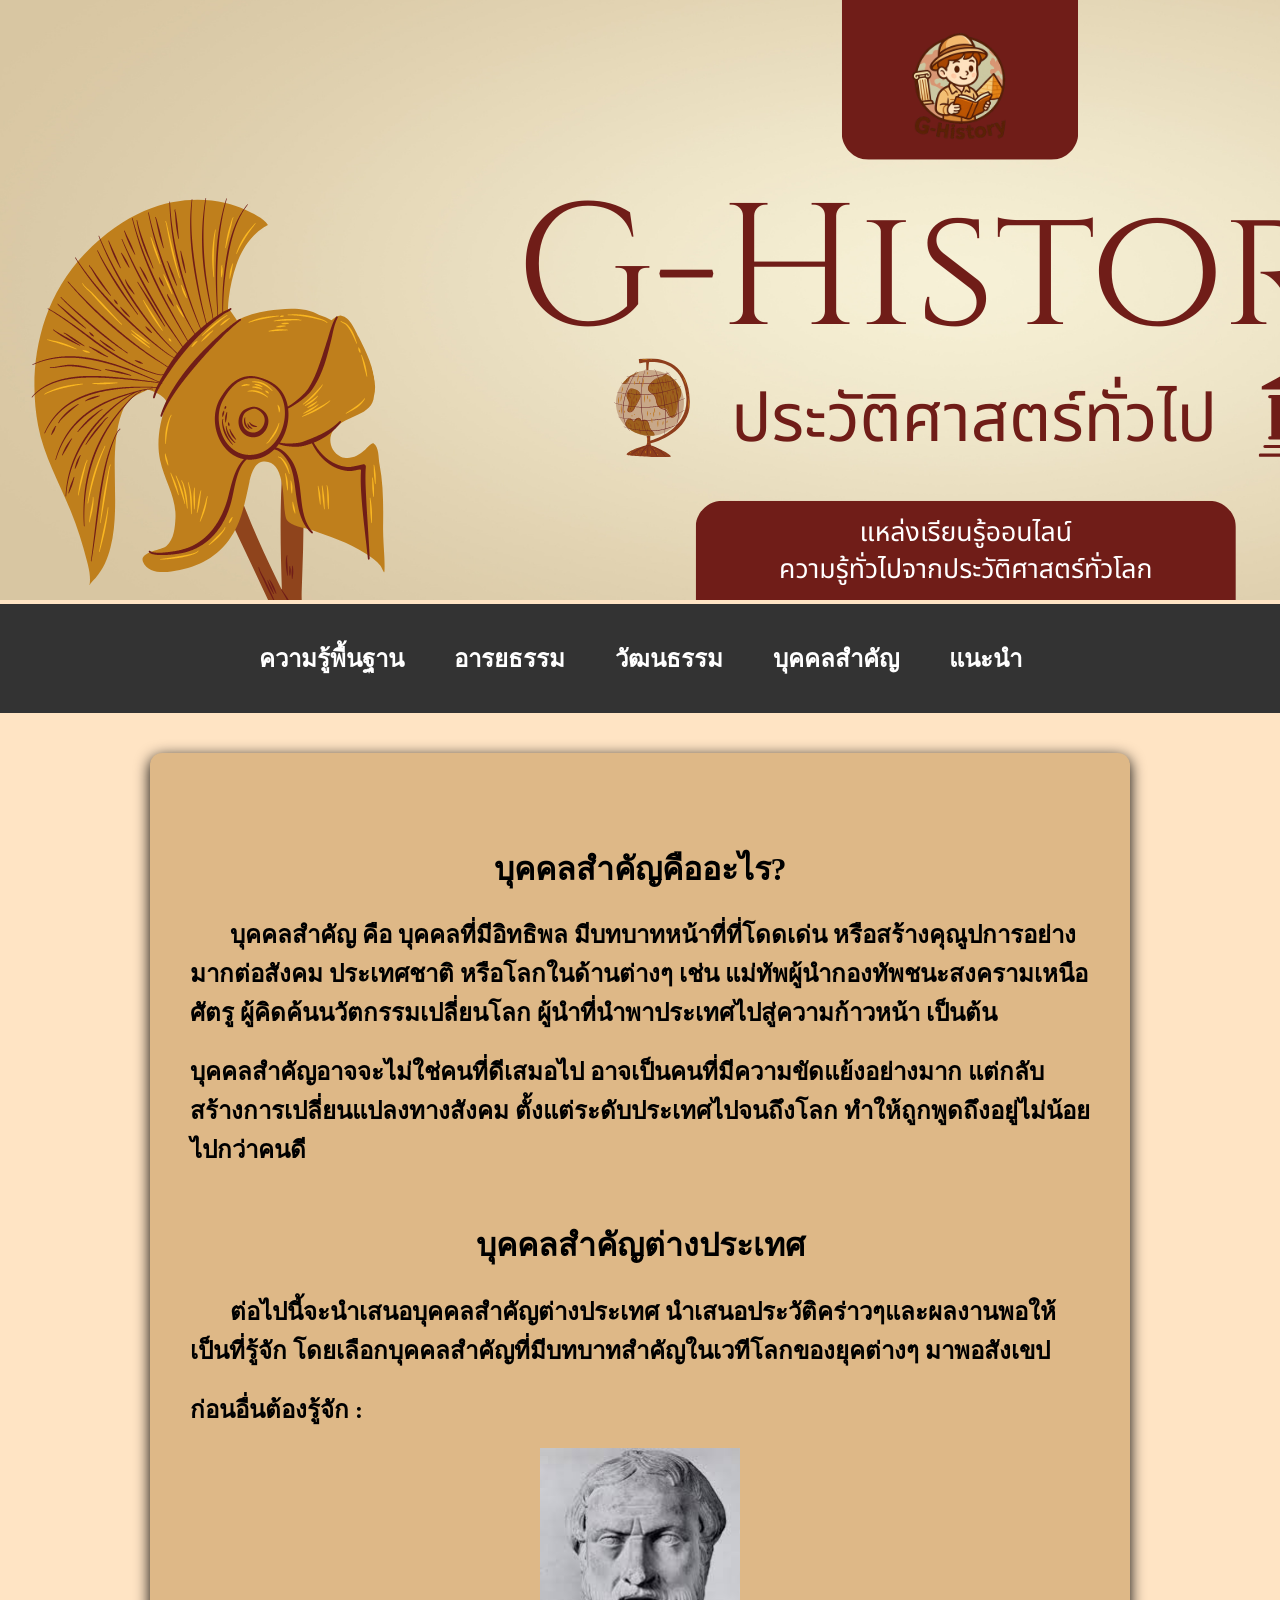
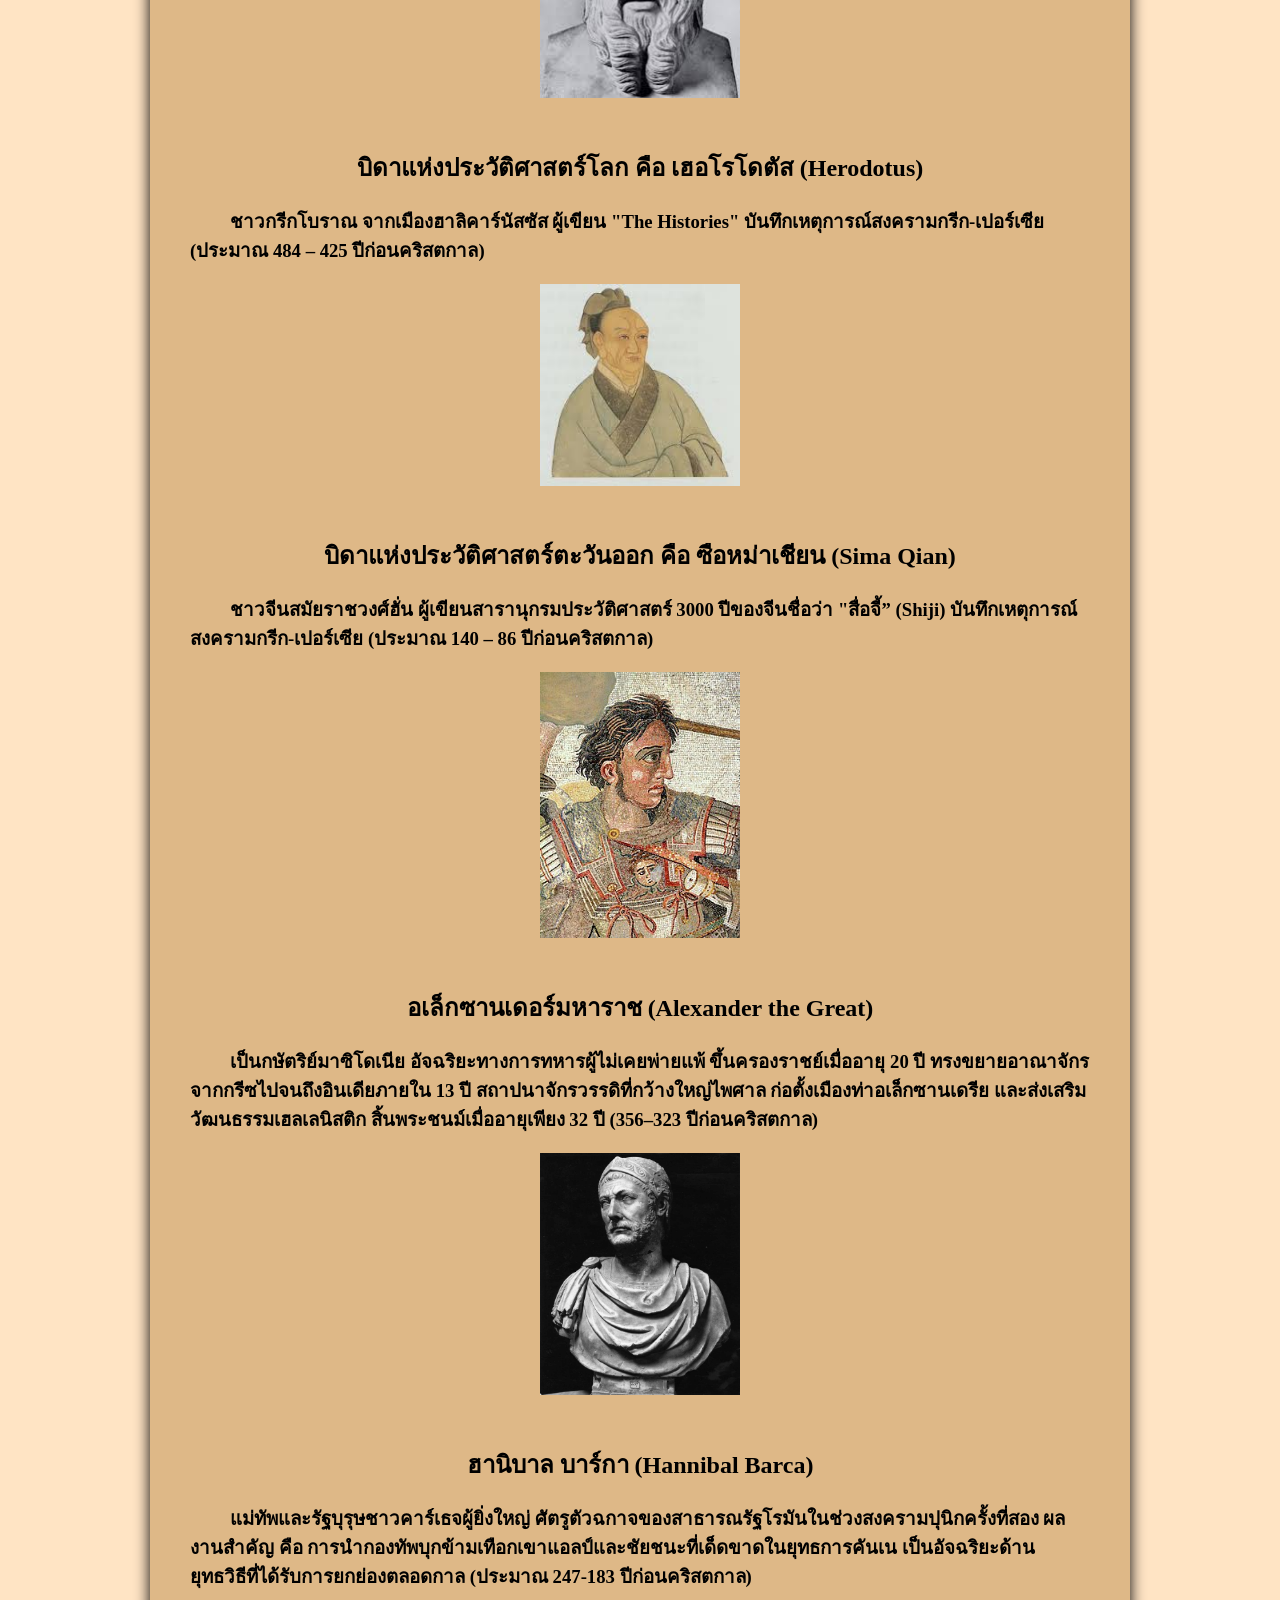
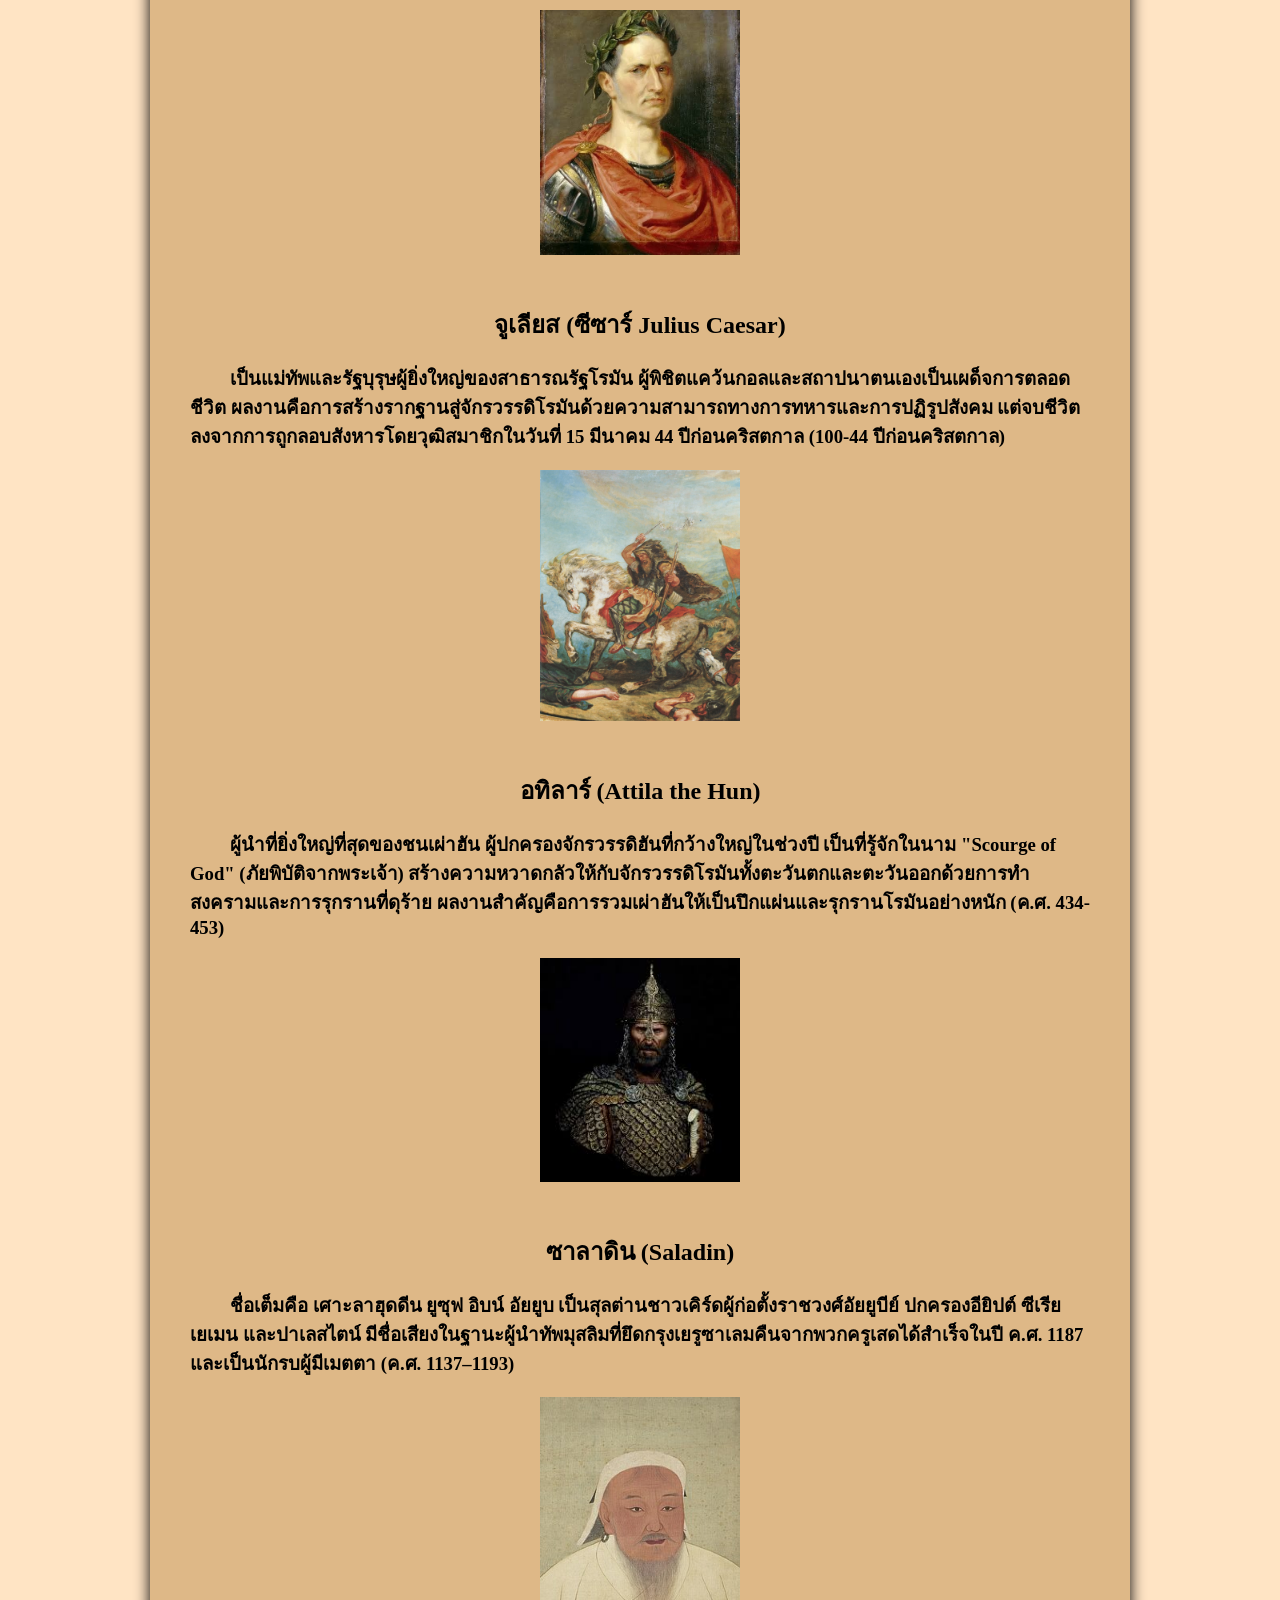
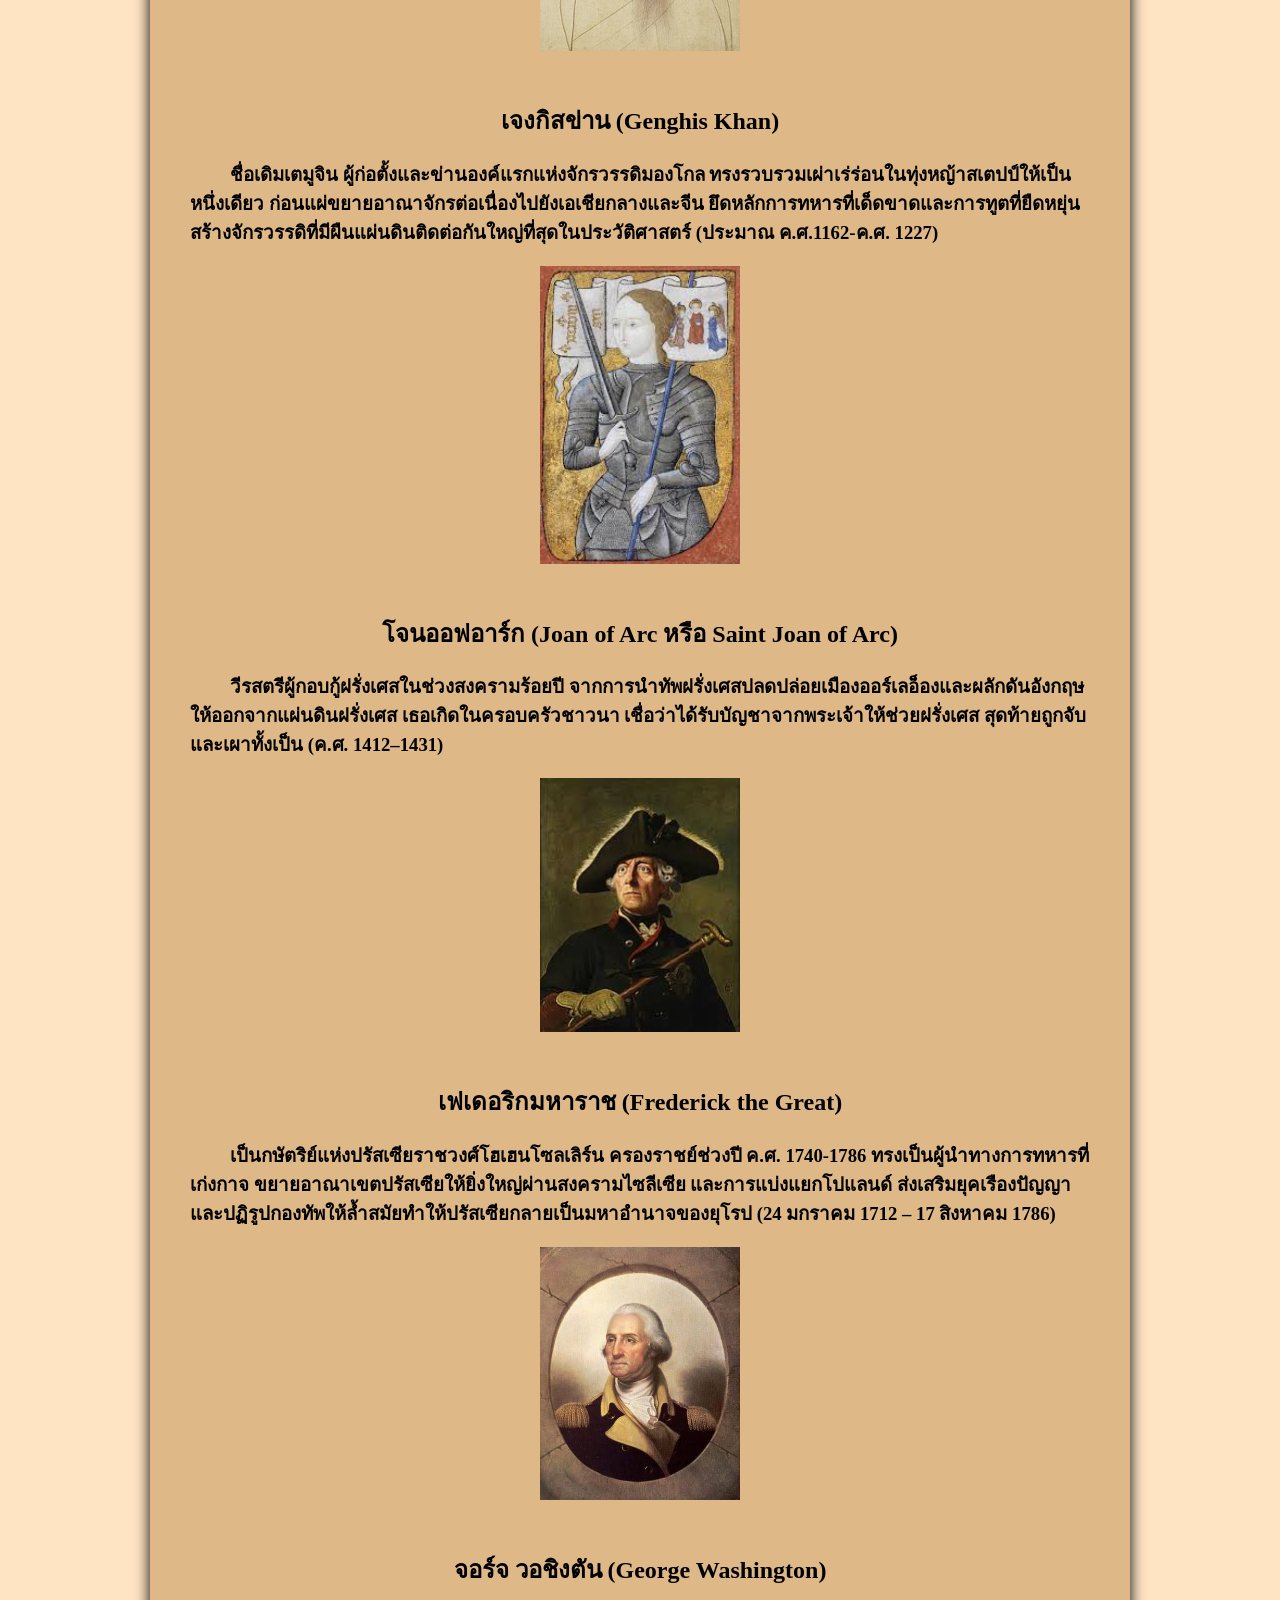
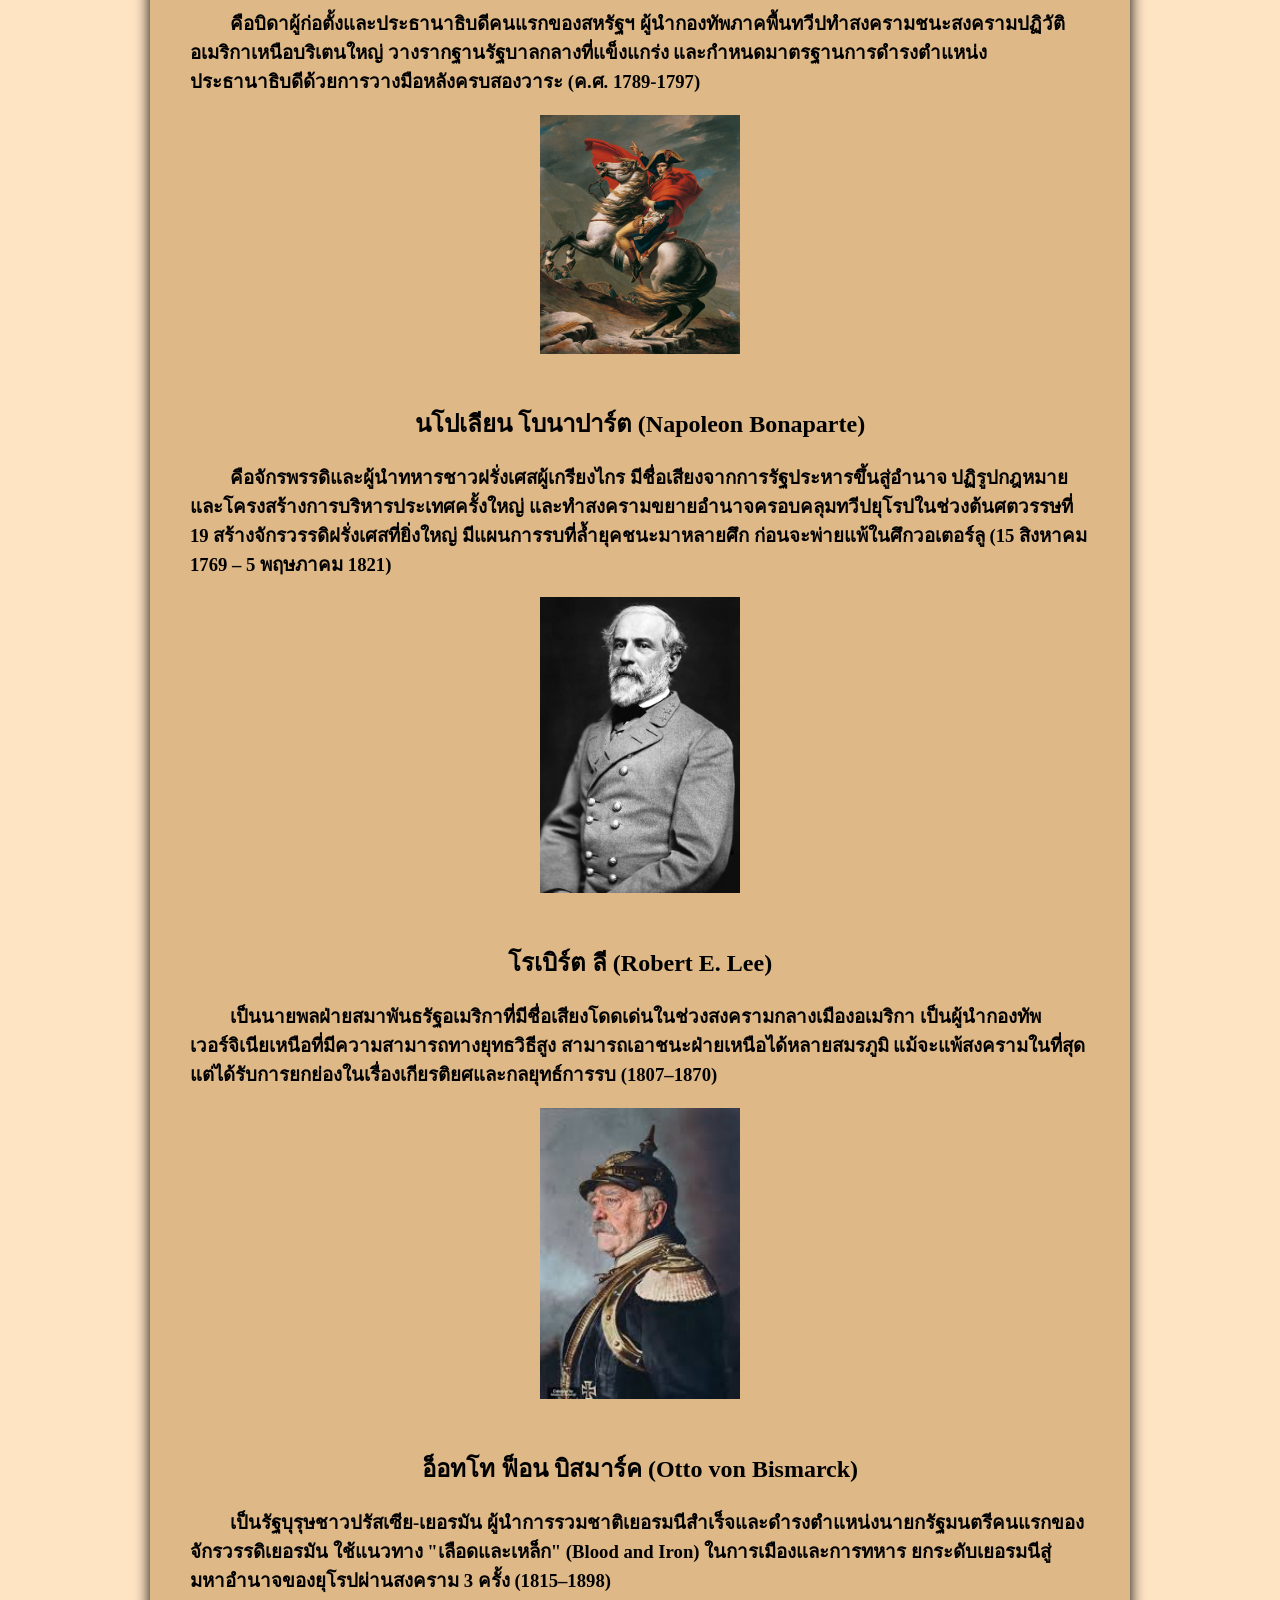
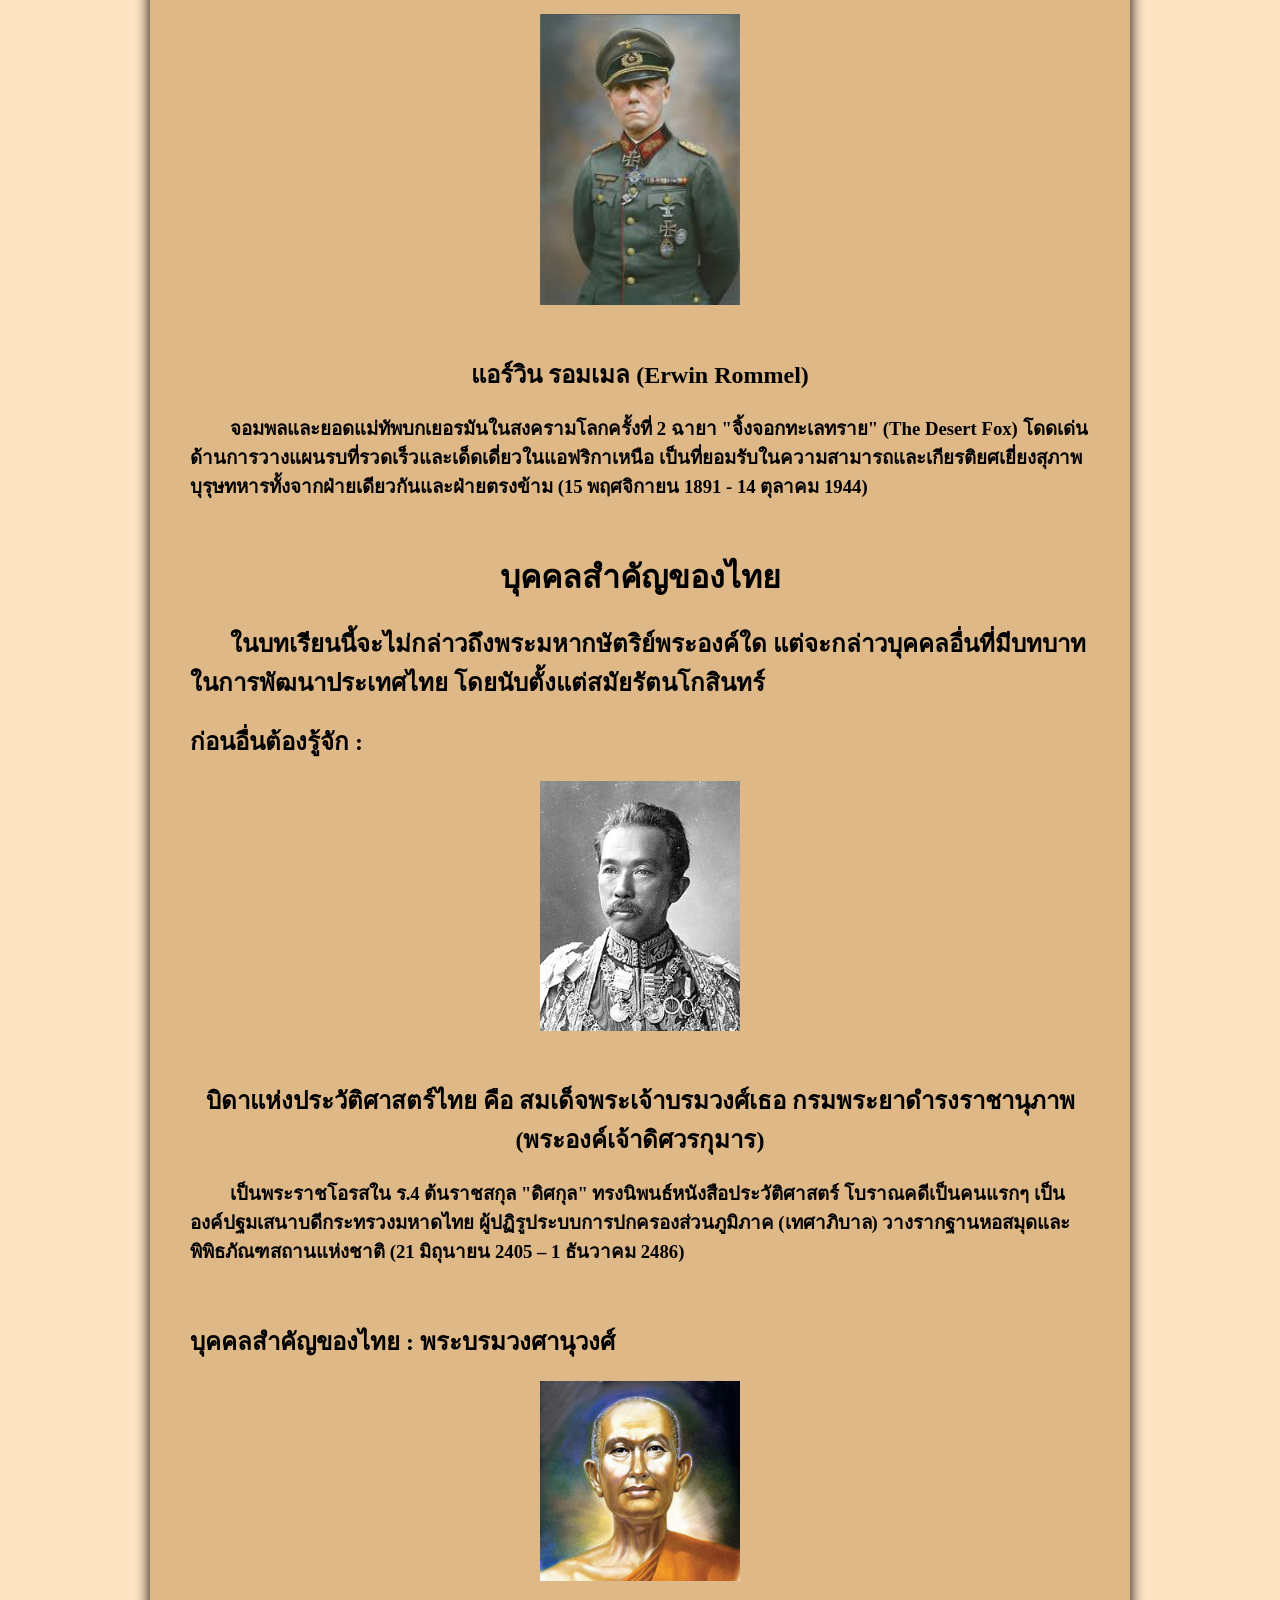
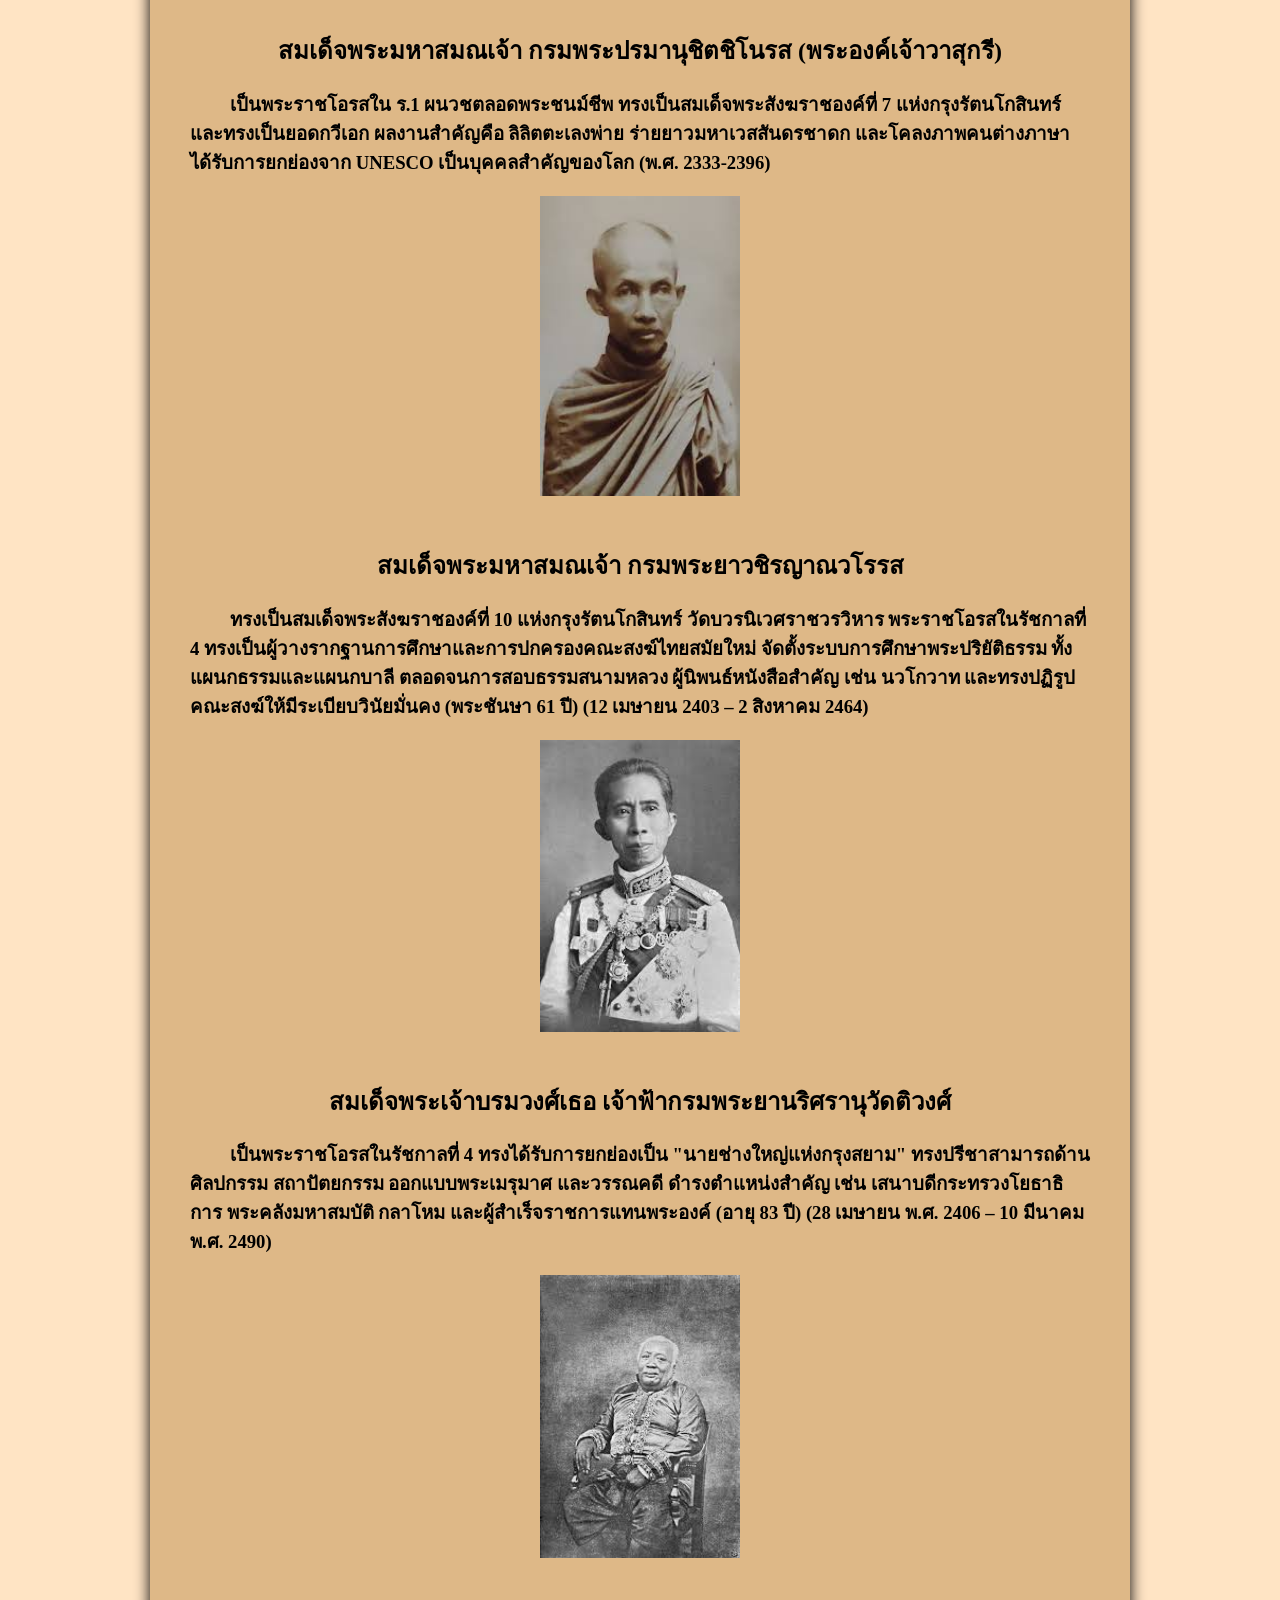
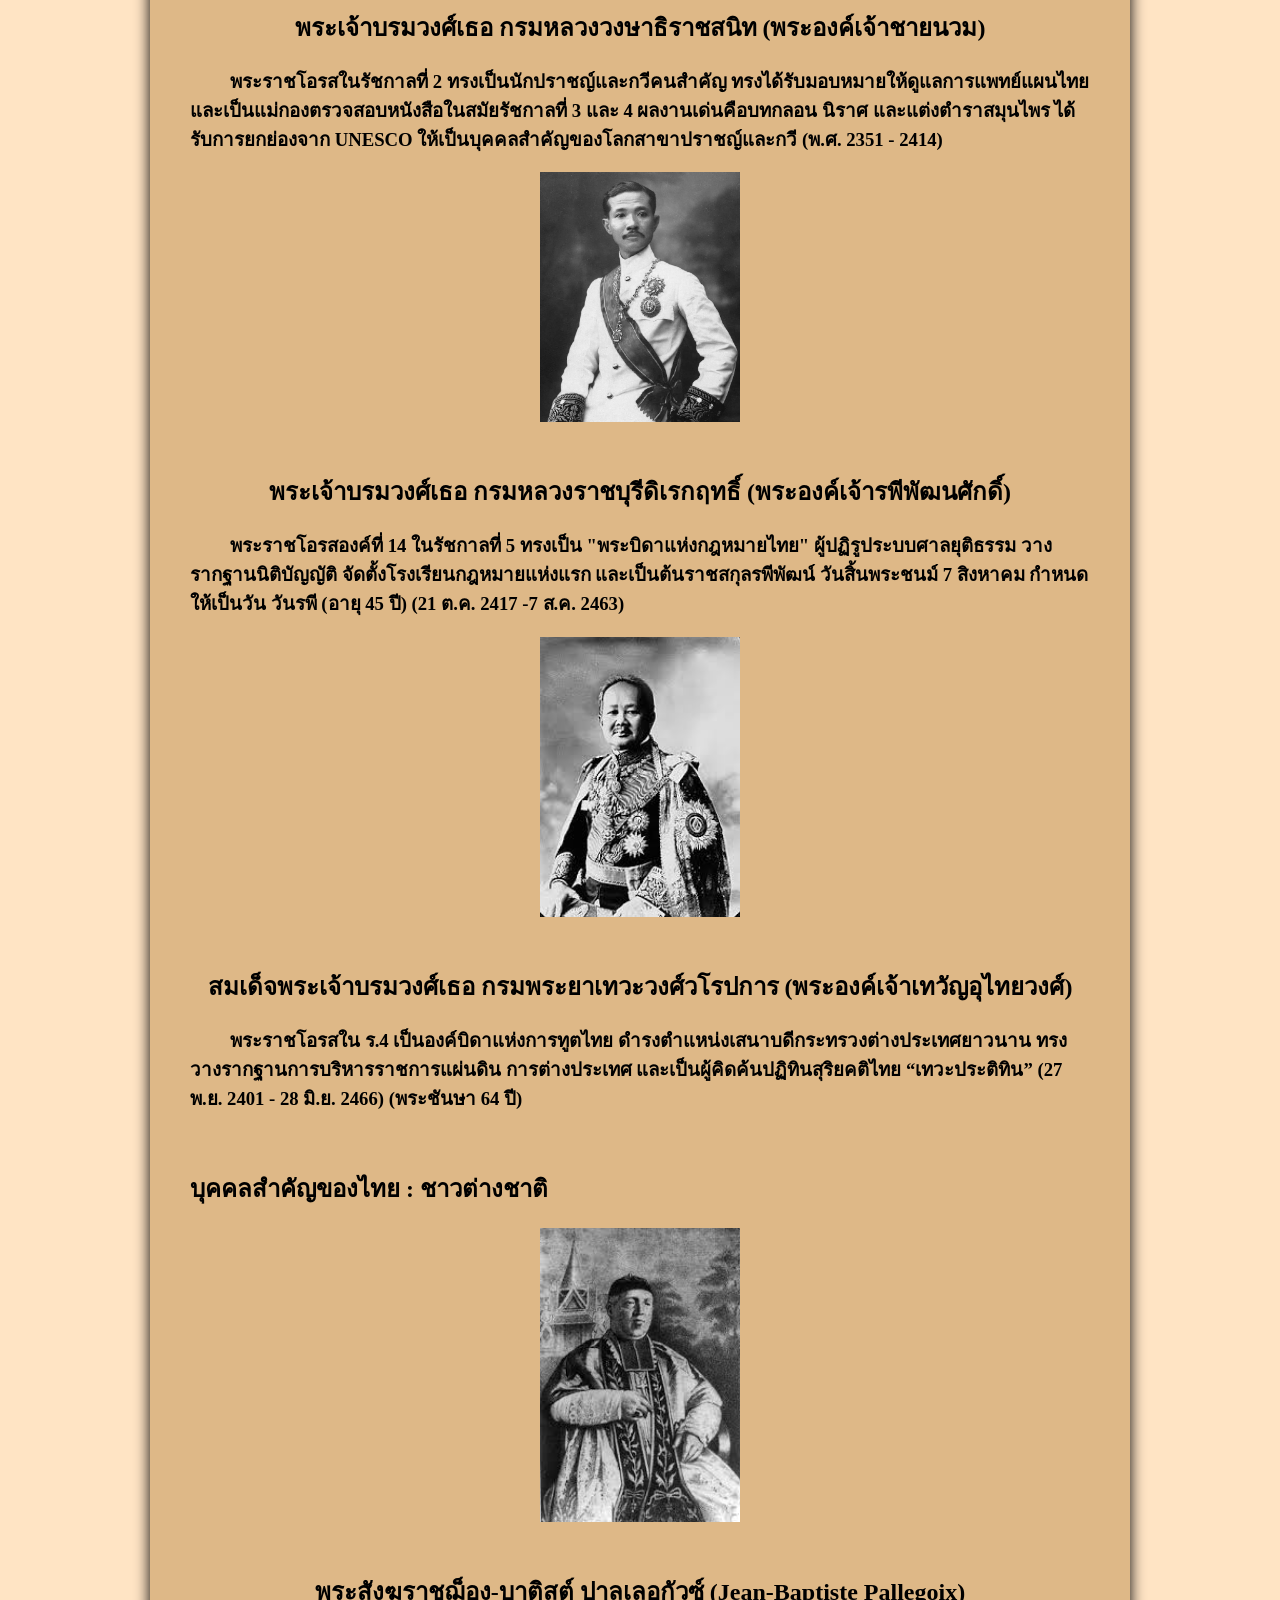
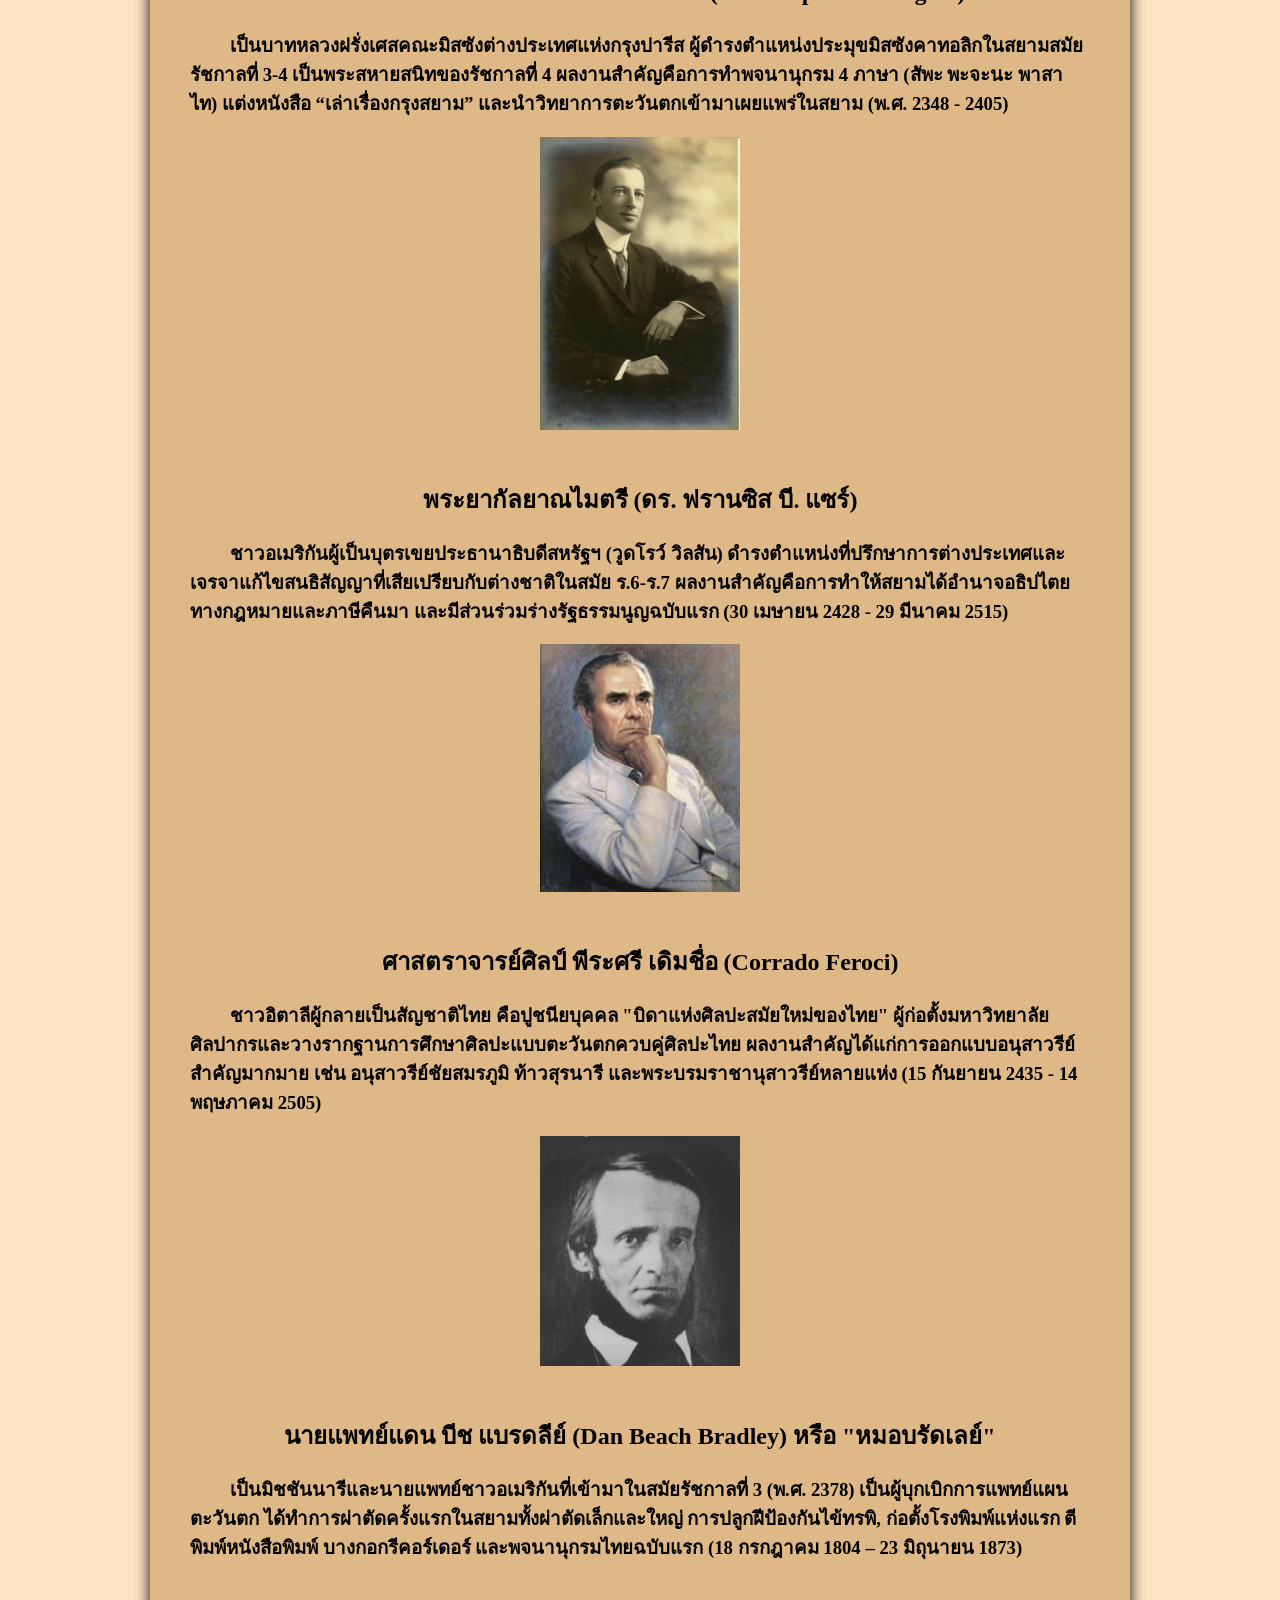
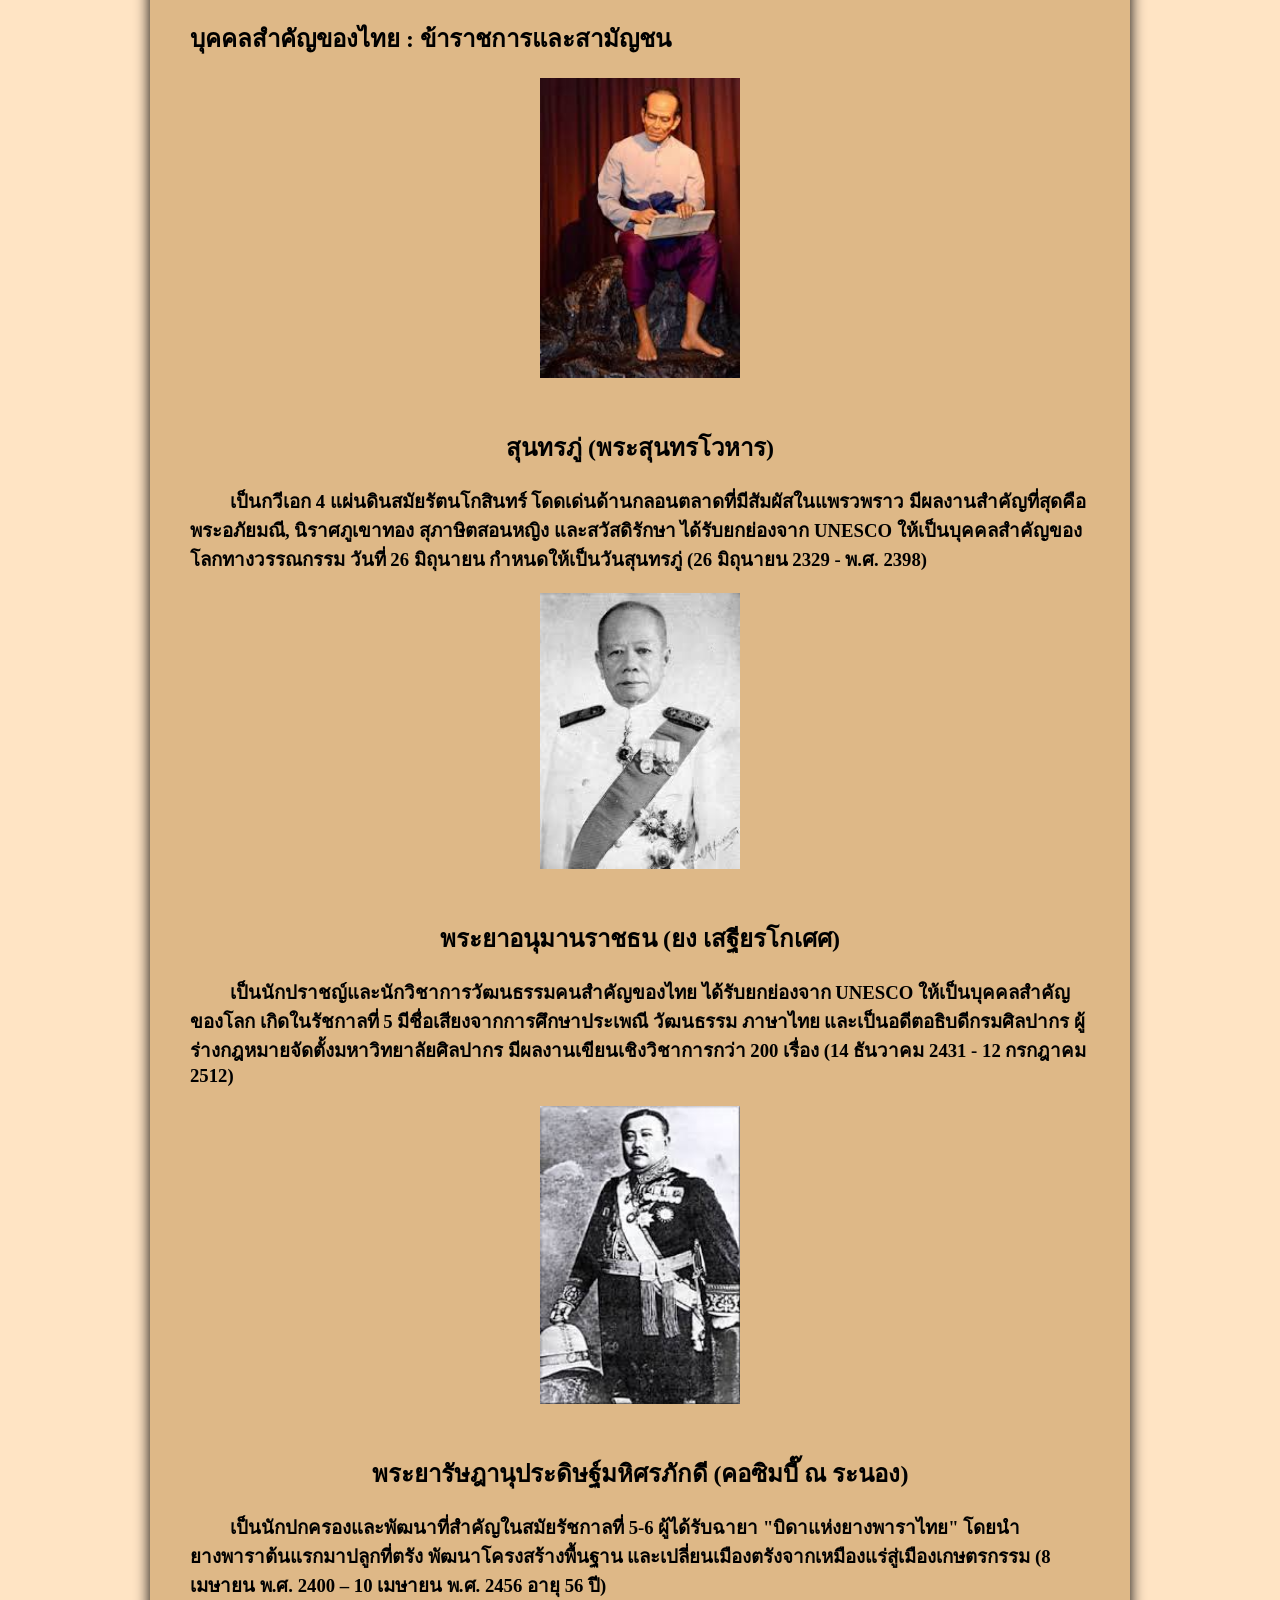
==== commit 352389ee: "Add files via upload" ====
--- a/p4.html
+++ b/p4.html
@@ -115,7 +115,7 @@
 <br>
 <h2>บุคคลสำคัญของไทย : พระบรมวงศานุวงศ์</h2>
 
-<img src="somdet_Pramahasamanacho.jpg" style="width: 100%; max-width: 400px; height: 220px;" class="center-img">
+<img src="somdet_Pramahasamanacho.jfif" style="width: 100%; max-width: 200px; height: auto;" class="center-img">
 <h2 class="main-title">สมเด็จพระมหาสมณเจ้า กรมพระปรมานุชิตชิโนรส (พระองค์เจ้าวาสุกรี) </h2>
 <h3 class="indent-text">เป็นพระราชโอรสใน ร.1 ผนวชตลอดพระชนม์ชีพ ทรงเป็นสมเด็จพระสังฆราชองค์ที่ 7 แห่งกรุงรัตนโกสินทร์ และทรงเป็นยอดกวีเอก ผลงานสำคัญคือ ลิลิตตะเลงพ่าย ร่ายยาวมหาเวสสันดรชาดก และโคลงภาพคนต่างภาษา ได้รับการยกย่องจาก UNESCO เป็นบุคคลสำคัญของโลก (พ.ศ. 2333-2396)</h3>
 
